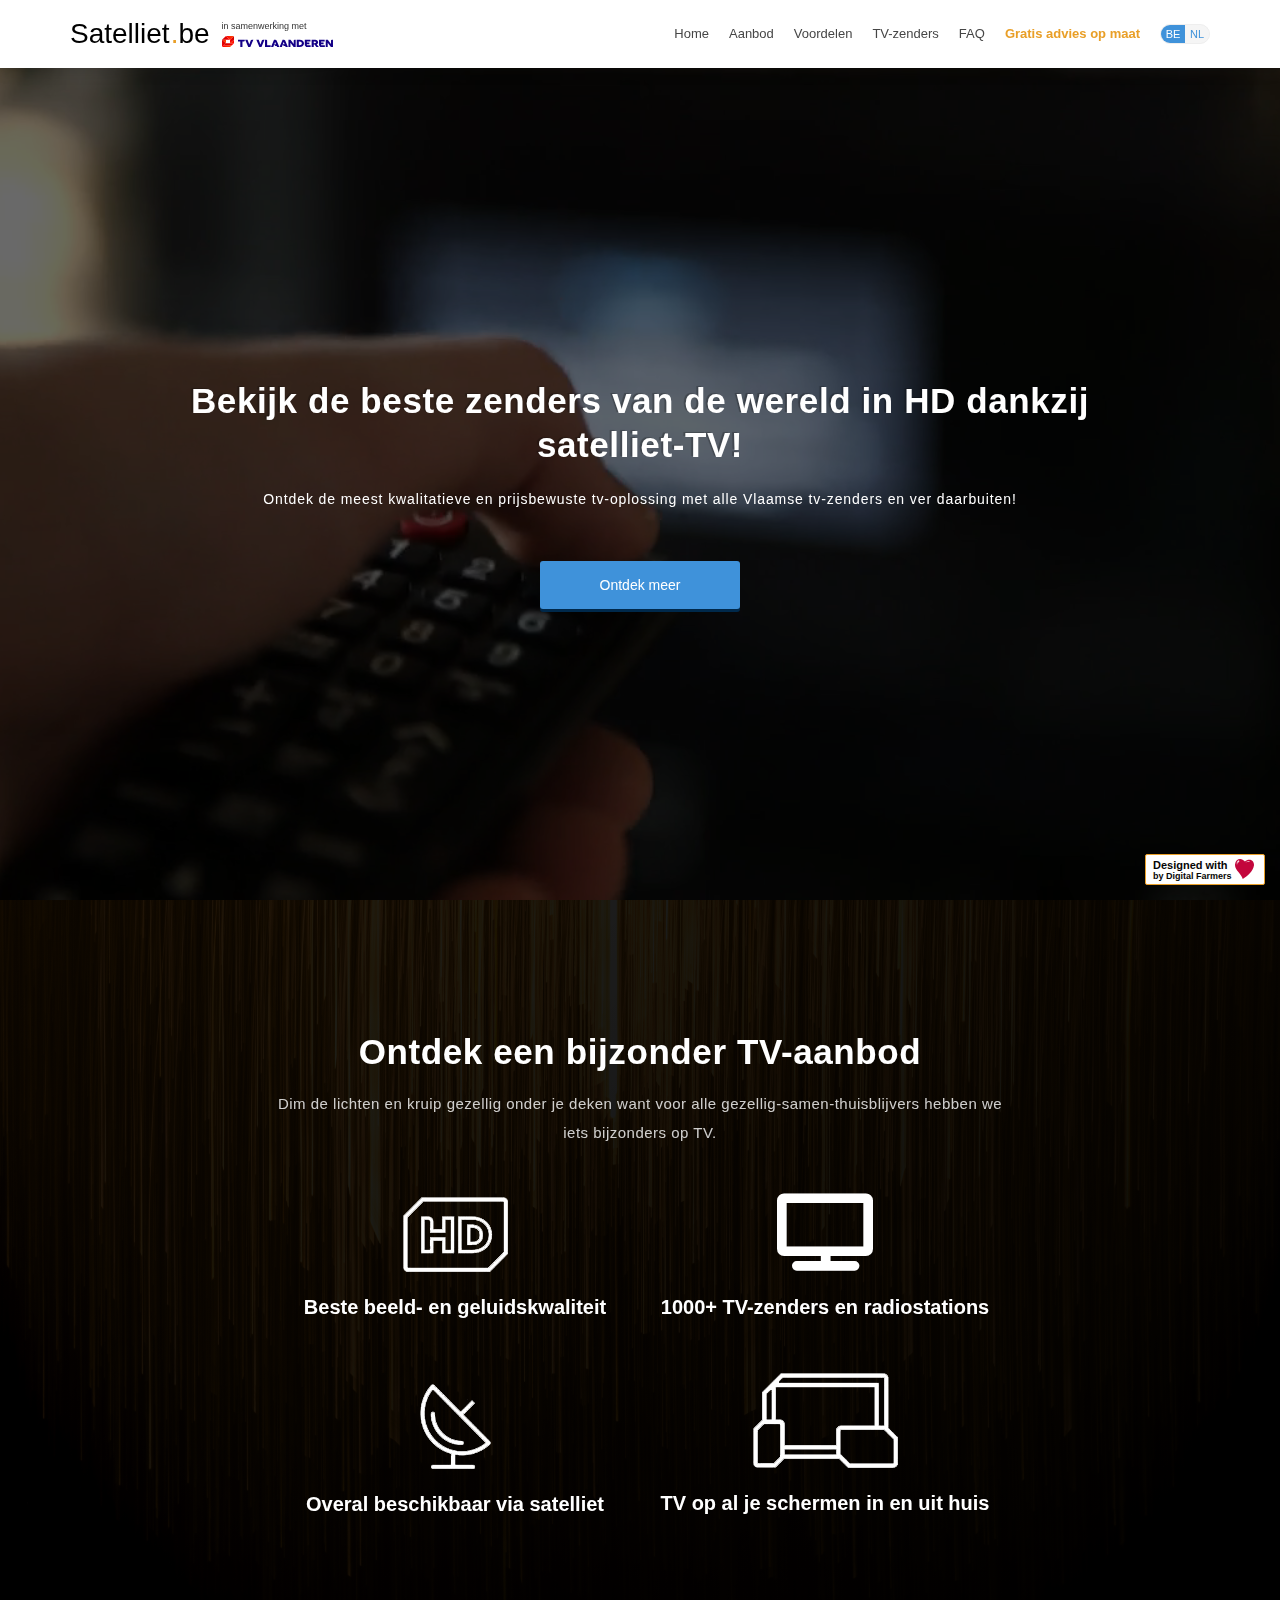
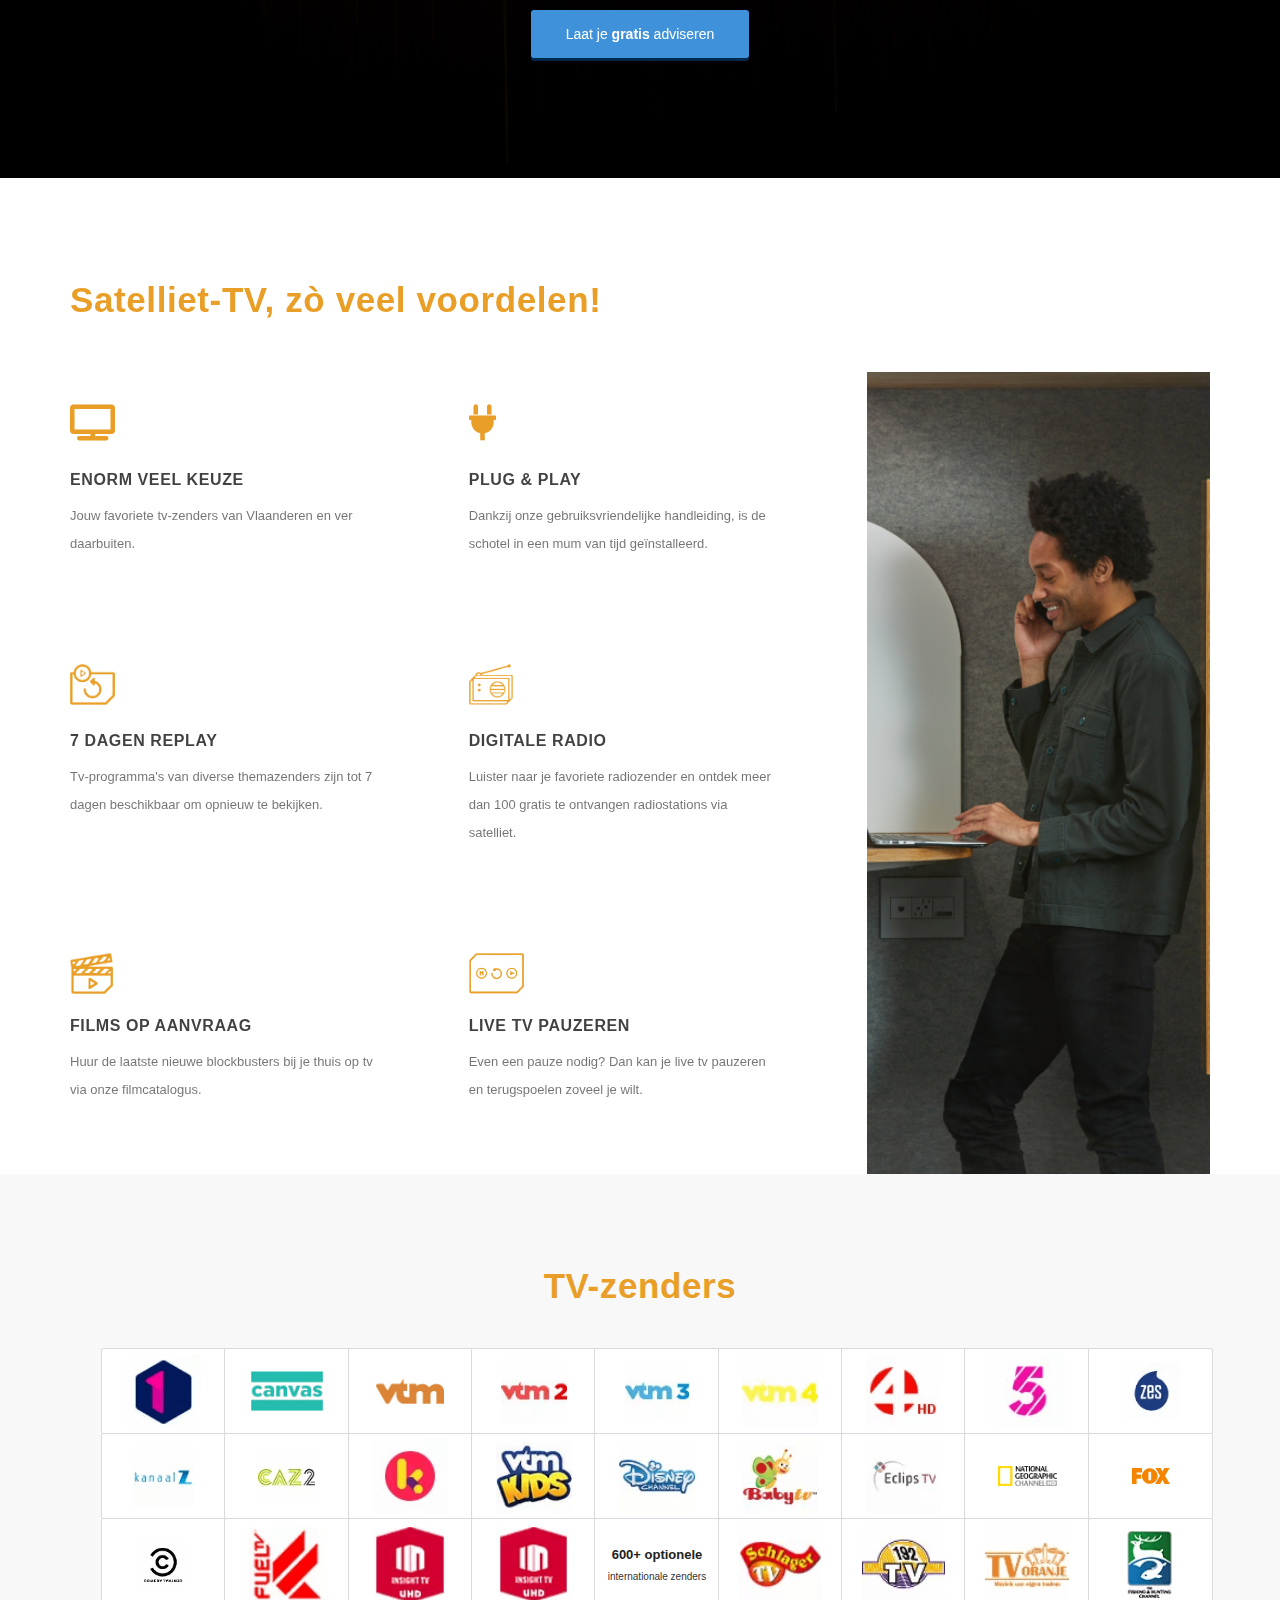
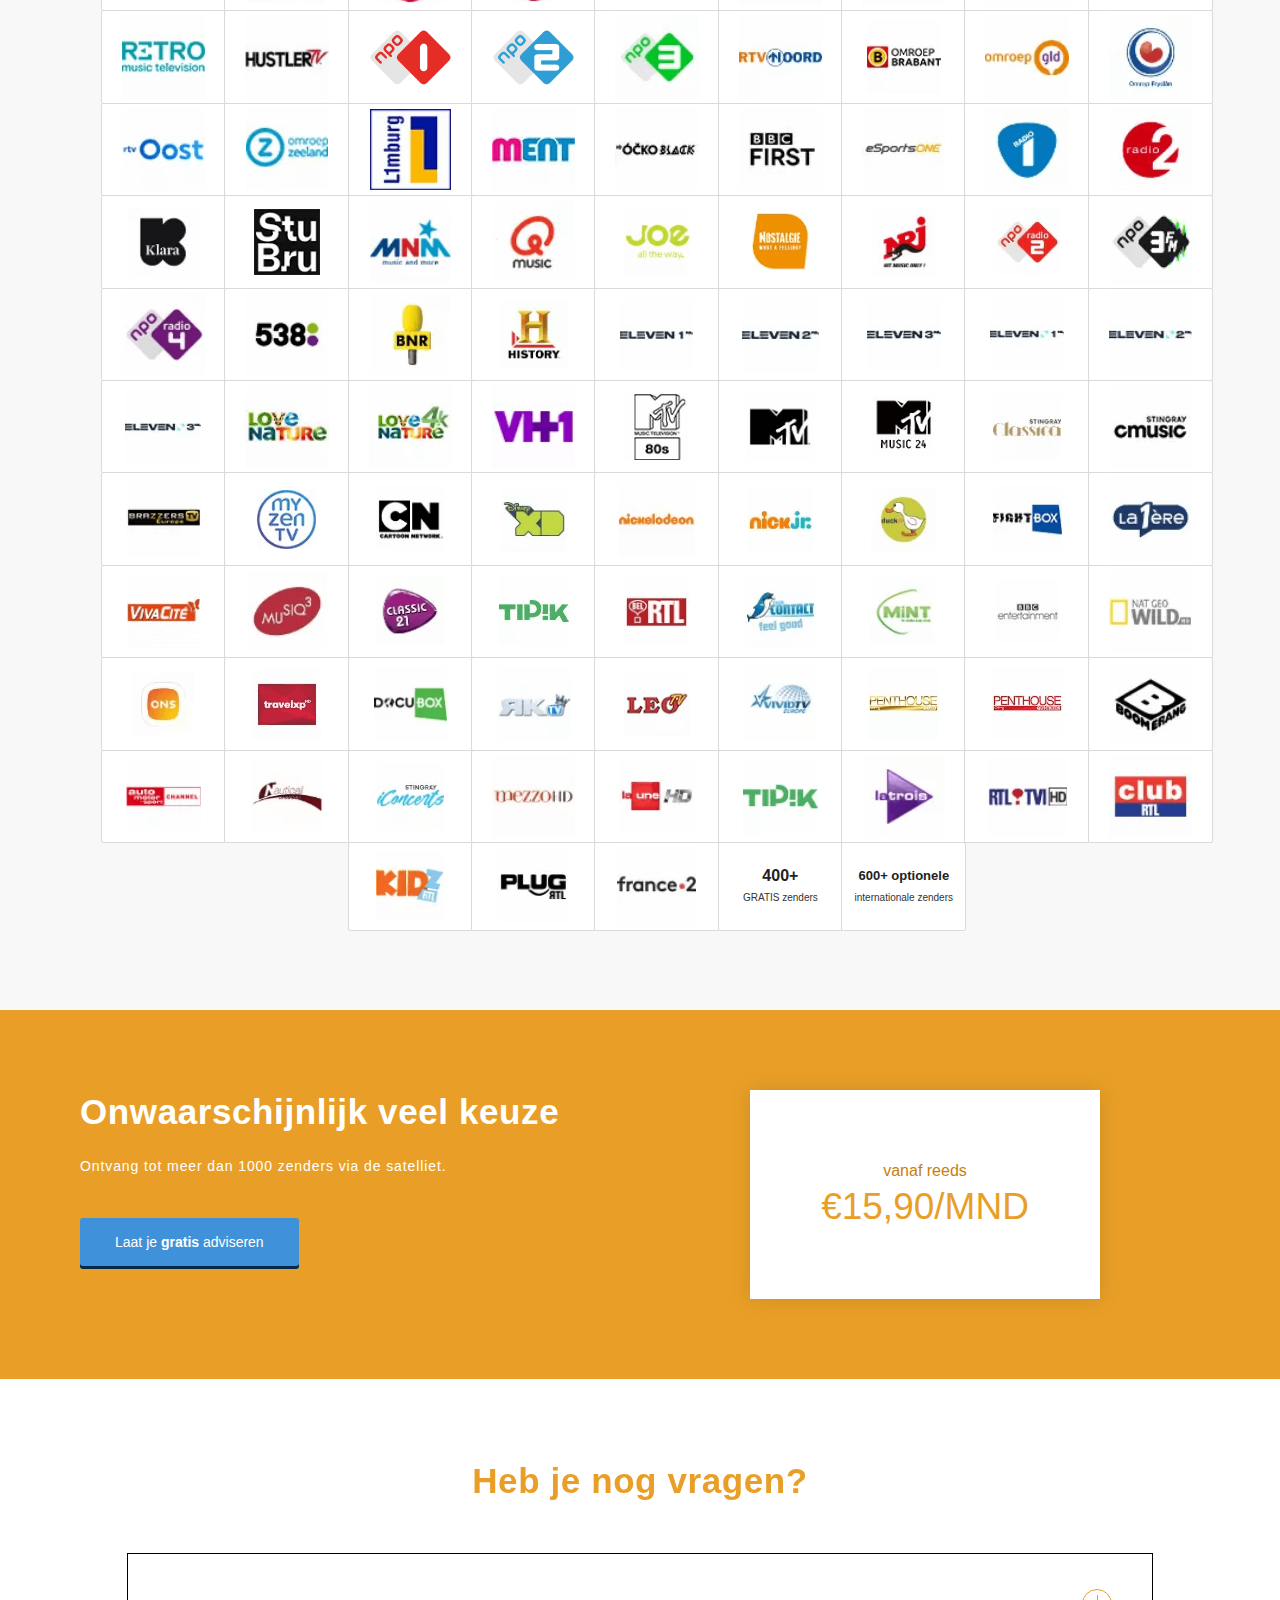
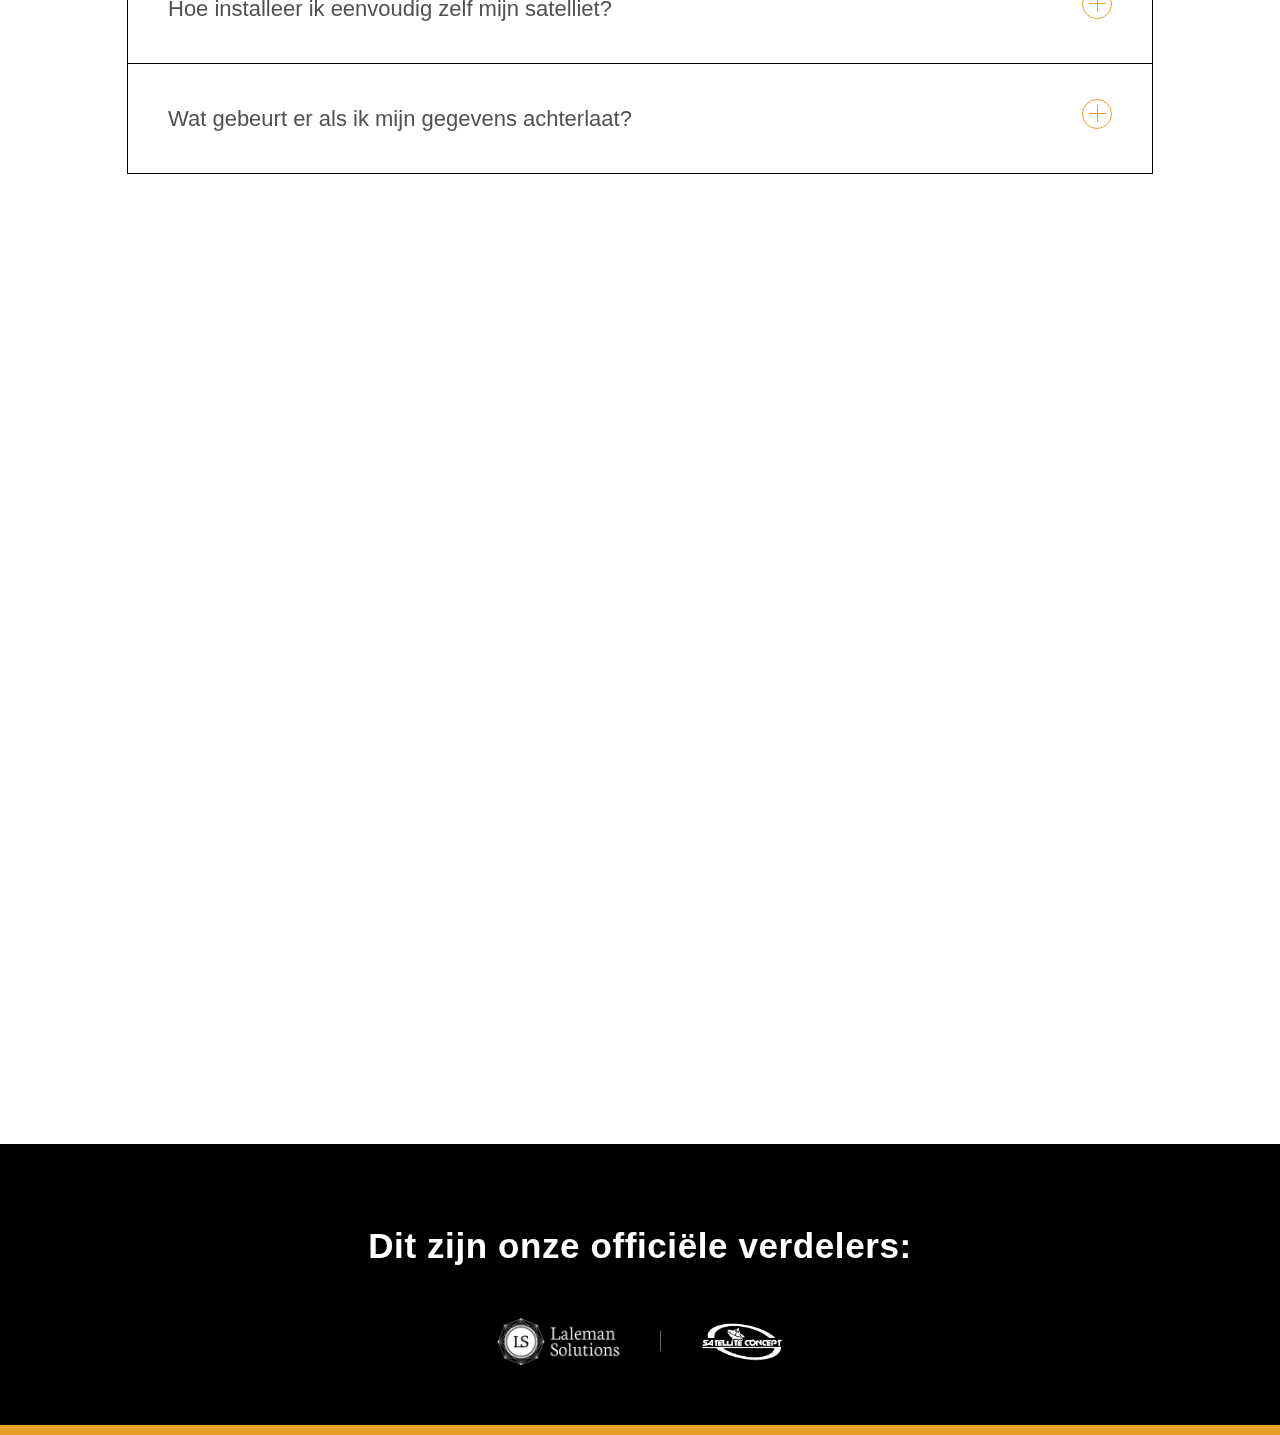
==== index.html @ 8dd426b9 "first commit" ====
<!DOCTYPE html><!--  This site was created in Webflow. http://www.webflow.com  -->
<!--  Last Published: Sun Jan 24 2021 16:20:10 GMT+0000 (Coordinated Universal Time)  -->
<html data-wf-page="5d634a7eb519d867a62c97e4" data-wf-site="5d634a7eb519d82b012c97e2">
<head>
  <meta charset="utf-8">
  <title>Wanneer zet jij de stap naar Satelliet-TV?</title>
  <meta content="Ontdek de goedkoopste tv-oplossing met de meest bekeken Vlaamse tv-zenders via antenne bij je thuis, in de tuin, op kot, op de boot en op de camping." name="description">
  <meta content="Wanneer zet jij de stap naar Satelliet-TV?" property="og:title">
  <meta content="Ontdek de goedkoopste tv-oplossing met de meest bekeken Vlaamse tv-zenders via antenne bij je thuis, in de tuin, op kot, op de boot en op de camping." property="og:description">
  <meta content="https://uploads-ssl.webflow.com/5d634a7eb519d82b012c97e2/5d9648a82ae9df88955b509e_be-og.png" property="og:image">
  <meta content="Wanneer zet jij de stap naar Satelliet-TV?" property="twitter:title">
  <meta content="Ontdek de goedkoopste tv-oplossing met de meest bekeken Vlaamse tv-zenders via antenne bij je thuis, in de tuin, op kot, op de boot en op de camping." property="twitter:description">
  <meta content="https://uploads-ssl.webflow.com/5d634a7eb519d82b012c97e2/5d9648a82ae9df88955b509e_be-og.png" property="twitter:image">
  <meta property="og:type" content="website">
  <meta content="summary_large_image" name="twitter:card">
  <meta content="width=device-width, initial-scale=1" name="viewport">
  <meta content="Webflow" name="generator">
  <link href="css/normalize.css" rel="stylesheet" type="text/css">
  <link href="css/webflow.css" rel="stylesheet" type="text/css">
  <link href="css/satelliett-be.webflow.css" rel="stylesheet" type="text/css">
  <script src="https://ajax.googleapis.com/ajax/libs/webfont/1.6.26/webfont.js" type="text/javascript"></script>
  <script type="text/javascript">WebFont.load({  google: {    families: ["Exo:100,100italic,200,200italic,300,300italic,400,400italic,500,500italic,600,600italic,700,700italic,800,800italic,900,900italic","Poppins:100,100italic,200,200italic,300,300italic,regular,italic,500,500italic,600,600italic,700,700italic,800,800italic,900,900italic","Thasadith:regular,italic,700,700italic","Fira Sans:100,100italic,regular,700","Righteous:regular"]  }});</script>
  <!-- [if lt IE 9]><script src="https://cdnjs.cloudflare.com/ajax/libs/html5shiv/3.7.3/html5shiv.min.js" type="text/javascript"></script><![endif] -->
  <script type="text/javascript">!function(o,c){var n=c.documentElement,t=" w-mod-";n.className+=t+"js",("ontouchstart"in o||o.DocumentTouch&&c instanceof DocumentTouch)&&(n.className+=t+"touch")}(window,document);</script>
  <link href="images/favicon.png" rel="shortcut icon" type="image/x-icon">
  <link href="images/webclip.png" rel="apple-touch-icon">
  <style>
	#hero{
  	height: calc(100vh-68px);
  }
  @media only screen and (max-width: 768px) {
  /* For mobile phones: */
  #hero {
    height: auto;
    padding-top: 140px;
    padding-bottom: 80px;
  }
}
</style>
</head>
<body>
  <div class="header">
    <div class="nav-1024-cont">
      <div class="logo-div">
        <a href="index.html" aria-current="page" class="logo-link-block w-inline-block w--current">
          <div class="logo-text">Satelliet<span class="logo-span-2">.</span>be</div>
        </a>
        <div class="link-block-2">
          <div class="initiatief-text-2">in samenwerking met</div><img src="images/logo-be.svg" alt="" class="initiatief-img-2">
        </div>
      </div>
      <div class="nav-links">
        <a href="index.html" aria-current="page" class="nav-link w--current">Home</a>
        <a href="#dvb-t" class="nav-link">Aanbod</a>
        <a href="#voordelen" class="nav-link">Voordelen</a>
        <a href="#tv-zenders" class="nav-link">TV-zenders</a>
        <a href="#faq" class="nav-link">FAQ</a>
        <a href="#advies" class="nav-link higlighted-nav">Gratis advies op maat</a>
        <div class="toggle-wrap">
          <a href="http://satelliet.be" class="toggle-side w-inline-block">
            <div>BE</div>
          </a>
          <a href="http://satelliet.nl" class="toggle-side-right inactive w-inline-block">
            <div>NL</div>
          </a>
        </div>
      </div>
      <div data-w-id="5073b96f-b7b1-ebc6-bd3e-ea00baaeaed3" style="background-color:rgba(0,0,0,0)" class="mobile-nav">
        <div style="background-color:rgb(0,0,0)" class="hamburger-line"></div>
        <div style="background-color:rgb(0,0,0)" class="hamburger-line"></div>
        <div style="background-color:rgb(0,0,0)" class="hamburger-line"></div>
        <div data-w-id="5953bd25-d46d-e9ec-3045-36b4ebb27919" style="display:none;-webkit-transform:translate3d(0, -50PX, 0) scale3d(1, 1, 1) rotateX(0) rotateY(0) rotateZ(0) skew(0, 0);-moz-transform:translate3d(0, -50PX, 0) scale3d(1, 1, 1) rotateX(0) rotateY(0) rotateZ(0) skew(0, 0);-ms-transform:translate3d(0, -50PX, 0) scale3d(1, 1, 1) rotateX(0) rotateY(0) rotateZ(0) skew(0, 0);transform:translate3d(0, -50PX, 0) scale3d(1, 1, 1) rotateX(0) rotateY(0) rotateZ(0) skew(0, 0);opacity:0" class="open-mobile">
          <a href="index.html" aria-current="page" class="mobile-link w--current">HOME</a>
          <a href="#dvb-t" class="mobile-link">DVB-T?</a>
          <a href="#voordelen" class="mobile-link">Voordelen</a>
          <a href="#tv-zenders" class="mobile-link">TV-zenders</a>
          <a href="#faq" class="mobile-link">FAQ</a>
          <a href="#advies" class="mobile-link higlighte-mobile">Gratis advies op maat</a>
        </div>
      </div>
    </div>
  </div>
  <div id="hero" class="section hero">
    <div data-poster-url="videos/147-poster-00001.jpg" data-video-urls="videos/147-transcode.mp4,videos/147-transcode.webm" data-autoplay="true" data-loop="true" data-wf-ignore="true" class="background-video-hero w-background-video w-background-video-atom"><video autoplay="" loop="" style="background-image:url(&quot;videos/147-poster-00001.jpg&quot;)" muted="" playsinline="" data-wf-ignore="true" data-object-fit="cover">
        <source src="videos/147-transcode.mp4" data-wf-ignore="true">
        <source src="videos/147-transcode.webm" data-wf-ignore="true">
      </video>
      <div class="video-overlay"></div>
    </div>
    <div class="_1024-container">
      <div class="columns-hero w-row">
        <div class="left-colum-hero w-col w-col-1 w-col-stack"></div>
        <div class="column w-col w-col-10 w-col-stack">
          <h1 class="hero-heading">Bekijk de beste zenders van de wereld in HD dankzij satelliet-TV!<br></h1>
          <div class="hero-subheading">Ontdek de meest kwalitatieve en prijsbewuste tv-oplossing met alle Vlaamse tv-zenders en ver daarbuiten!</div>
          <div class="_40-space"></div>
          <div class="hero-buttons-div">
            <a href="#dvb-t" class="button-hero w-button">Ontdek meer</a>
          </div>
        </div>
        <div class="w-col w-col-1 w-col-stack"></div>
      </div>
    </div>
    <div class="promo-div hidden-promo">
      <div>PROMOTIE: Kijk nu 3 maanden lang gratis tv*</div>
    </div>
  </div>
  <div id="dvb-t" class="section map">
    <div class="_1024-container">
      <div class="_10-space"></div>
      <div class="w-row">
        <div class="w-col w-col-2"></div>
        <div class="w-col w-col-8">
          <h1 class="heading-no-padding">Ontdek een bijzonder TV-aanbod</h1>
          <p class="paragraph-wat-is-dvb-t">Dim de lichten en kruip gezellig onder je deken want voor alle gezellig-samen-thuisblijvers hebben we iets bijzonders op TV.</p>
          <div class="_40-space"></div>
          <div>
            <div class="w-row">
              <div class="column-2 w-col w-col-6"><img src="images/satelliet-tv_voordelen_hd.png" alt="">
                <h4 class="heading">Beste beeld- en geluidskwaliteit</h4>
              </div>
              <div class="column-3 w-col w-col-6">
                <div class="text-block-4"></div>
                <h4 class="heading">1000+ TV-zenders en radiostations</h4>
              </div>
            </div>
            <div class="w-row">
              <div class="column-2 w-col w-col-6"><img src="images/satelliet-tv_voordelen_overal.png" alt="" class="image-7">
                <h4 class="heading">Overal beschikbaar via satelliet</h4>
              </div>
              <div class="column-3 w-col w-col-6"><img src="images/satelliet-tv_voordelen_livetv.png" alt="">
                <h4 class="heading">TV op al je schermen in en uit huis</h4>
              </div>
            </div>
            <div class="_40-space"></div>
          </div>
          <a href="#advies" class="button-hero w-button">Laat je <strong>gratis</strong> adviseren</a>
        </div>
        <div class="w-col w-col-2"></div>
      </div>
    </div>
  </div>
  <div id="voordelen" class="section advantages">
    <div class="_1024-container">
      <div class="w-row">
        <div class="column-dvbt w-col w-col-9">
          <h1 class="blue-heading">Satelliet-TV, zò veel voordelen!</h1>
        </div>
        <div class="w-col w-col-2"></div>
        <div class="w-col w-col-1"></div>
      </div>
      <div class="w-layout-grid advg_2_grid">
        <div id="w-node-066d028a1de5-a62c97e4" class="advg_2_content_wrap">
          <div class="advg_2_icon_circle">
            <div></div>
          </div>
          <h4 class="advg_2_heading">Enorm veel keuze</h4>
          <div class="advg_2_text">Jouw favoriete tv-zenders van Vlaanderen en ver daarbuiten.</div>
        </div>
        <div id="w-node-066d028a1dec-a62c97e4" class="advg_2_content_wrap">
          <div class="advg_2_icon_circle">
            <div></div>
          </div>
          <h4 class="advg_2_heading">PLUG &amp; PLAY</h4>
          <div class="advg_2_text">Dankzij onze gebruiksvriendelijke handleiding, is de schotel in een mum van tijd geïnstalleerd.</div>
        </div>
        <div id="w-node-066d028a1df3-a62c97e4" class="advg_2_content_wrap bottom"><img src="images/satelliet-tv_extra_filmcatalogus.png" alt="" class="image-5">
          <h4 class="advg_2_heading nh2">FILMS OP AANVRAAG</h4>
          <div class="advg_2_text">Huur de laatste nieuwe blockbusters bij je thuis op tv via onze filmcatalogus.</div>
        </div>
        <div id="w-node-066d028a1dfa-a62c97e4" class="advg_2_content_wrap">
          <div class="advg_2_icon_circle"><img src="images/satelliet-tv_extra_replay.png" alt="" class="image-3"></div>
          <h4 class="advg_2_heading">7 DAGEN REPLAY</h4>
          <div class="advg_2_text">Tv-programma&#x27;s van diverse themazenders zijn tot 7 dagen beschikbaar om opnieuw te bekijken.</div>
        </div>
        <div id="w-node-066d028a1e01-a62c97e4" class="advg_2_content_wrap"><img src="images/satelliet-tv_extra_radio.png" alt="" class="image-4">
          <h4 class="advg_2_heading nh1">DIGITALE RADIO</h4>
          <div class="advg_2_text">Luister naar je favoriete radiozender en ontdek meer dan 100 gratis te ontvangen radiostations via satelliet.</div>
        </div>
        <div id="w-node-f57e9a58e6a5-a62c97e4" class="picture-advg"></div>
        <div id="w-node-066d028a1e08-a62c97e4" class="advg_2_content_wrap bottom"><img src="images/satelliet-tv_extra_pauze.png" alt="" class="image-6">
          <h4 class="advg_2_heading nh3">LIVE TV PAUZEREN</h4>
          <div class="advg_2_text">Even een pauze nodig? Dan kan je live tv pauzeren en terugspoelen zoveel je wilt.</div>
        </div>
      </div>
    </div>
  </div>
  <div id="tv-zenders" class="section zenders">
    <h1 class="blue-heading">TV-zenders</h1>
    <div class="_1024-container">
      <div class="part_1_wrap">
        <div class="white-zender-div"><img src="images/logo_eenhd.png" width="75" alt="" class="part_1_img"></div>
        <div class="white-zender-div"><img src="images/logo_canvas_1logo_canvas.jpg" width="76" alt="" class="part_1_img"></div>
        <div class="white-zender-div"><img src="images/logo_vtm_1logo_vtm.jpg" width="68" alt="" class="part_1_img"></div>
        <div class="white-zender-div"><img src="images/vtm2.png" width="66" alt="" class="part_1_img"></div>
        <div class="white-zender-div"><img src="images/vtm3.png" width="64" alt="" class="part_1_img"></div>
        <div class="white-zender-div"><img src="images/vtm4.png" width="76" alt="" class="part_1_img"></div>
        <div class="white-zender-div"><img src="images/logo_vierhd.png" width="76" alt="" class="part_1_img"></div>
        <div class="white-zender-div"><img src="images/logo_vijf.png" width="76" alt="" class="part_1_img"></div>
        <div class="white-zender-div"><img src="images/logo_zes.png" width="58" alt="" class="part_1_img"></div>
        <div class="white-zender-div"><img src="images/logo_kanaalz.png" width="61" alt="" class="part_1_img"></div>
        <div class="white-zender-div"><img src="images/logo_caz2.png" width="57" alt="" class="part_1_img"></div>
        <div class="white-zender-div"><img src="images/logo_ketnet.png" width="76" alt="" class="part_1_img"></div>
        <div class="white-zender-div"><img src="images/vtmkids.png" width="76" alt="" class="part_1_img"></div>
        <div class="white-zender-div"><img src="images/logo_disneychannel.png" width="76" alt="" class="part_1_img"></div>
        <div class="white-zender-div"><img src="images/logo_babytv.png" width="76" alt="" class="part_1_img"></div>
        <div class="white-zender-div"><img src="images/eclips-tv.png" width="76" alt="" class="part_1_img"></div>
        <div class="white-zender-div"><img src="images/Nat_Geo_HD.png" width="59" sizes="(max-width: 479px) 58vw, (max-width: 767px) 8vw, (max-width: 991px) 6vw, 58.99147415161133px" srcset="images/Nat_Geo_HD-p-500.png 500w, images/Nat_Geo_HD.png 778w" alt="" class="part_1_img"></div>
        <div class="white-zender-div"><img src="images/FOX_wordmark-orange.svg" width="38" alt="" class="part_1_img"></div>
        <div class="white-zender-div"><img src="images/logo_comedycentral.png" width="48" alt="" class="part_1_img"></div>
        <div class="white-zender-div"><img src="images/fuel-tv-1.png" width="76" alt="" class="part_1_img"></div>
        <div class="white-zender-div"><img src="images/insight-uhd.png" width="76" alt="" class="part_1_img"></div>
        <div class="white-zender-div"><img src="images/insight-uhd.png" width="75" alt="" class="part_1_img"></div>
        <div class="white-zender-div td">
          <h4 class="heading-2 t2">600+ optionele<br></h4>
          <div class="text-block-3">internationale zenders<br></div>
        </div>
        <div class="white-zender-div"><img src="images/logo_schlagertv.png" width="141" alt="" class="part_1_img"></div>
        <div class="white-zender-div"><img src="images/logo_192tv.png" width="100" alt="" class="part_1_img"></div>
        <div class="white-zender-div"><img src="images/logo_tvoranje.png" width="119" alt="" class="part_1_img"></div>
        <div class="white-zender-div"><img src="images/fishing-and-hunting.png" width="67" alt="" class="part_1_img"></div>
        <div class="white-zender-div"><img src="images/retro-music-tv.png" width="91" alt="" class="part_1_img"></div>
        <div class="white-zender-div"><img src="images/logo_hustlertv.png" width="117" alt="" class="part_1_img"></div>
        <div class="white-zender-div"><img src="images/266px-NPO_1_logo_2014.svg.png" width="104" alt="" class="part_1_img"></div>
        <div class="white-zender-div"><img src="images/266px-NPO_2_logo_2014.svg.png" width="134" alt="" class="part_1_img"></div>
        <div class="white-zender-div"><img src="images/logo_npo3.png" width="168" alt="" class="part_1_img"></div>
        <div class="white-zender-div"><img src="images/logo_rtvnoord.png" width="95" alt="" class="part_1_img"></div>
        <div class="white-zender-div"><img src="images/omroep-brabant.png" width="74" alt="" class="part_1_img"></div>
        <div class="white-zender-div"><img src="images/logo_omroep_gelderland.png" width="89" alt="" class="part_1_img"></div>
        <div class="white-zender-div"><img src="images/logo_omroep_fryslan.png" width="109" alt="" class="part_1_img"></div>
        <div class="white-zender-div"><img src="images/logo_rtvoost.png" width="110" alt="" class="part_1_img"></div>
        <div class="white-zender-div"><img src="images/omroep-zeeland.png" width="82" alt="" class="part_1_img"></div>
        <div class="white-zender-div"><img src="images/limburg-tv.png" width="81" alt="" class="part_1_img"></div>
        <div class="white-zender-div"><img src="images/ment-tv.png" width="93" alt="" class="part_1_img"></div>
        <div class="white-zender-div"><img src="images/ocko-black.png" width="87" alt="" class="part_1_img"></div>
        <div class="white-zender-div"><img src="images/bbc-first.png" width="99" alt="" class="part_1_img"></div>
        <div class="white-zender-div"><img src="images/esports.png" width="87" alt="" class="part_1_img"></div>
        <div class="white-zender-div"><img src="images/logo_radio1.png" width="84" alt="" class="part_1_img"></div>
        <div class="white-zender-div"><img src="images/logo_radio2.png" width="94" alt="" class="part_1_img"></div>
        <div class="white-zender-div"><img src="images/logo_klara.png" width="72" alt="" class="part_1_img"></div>
        <div class="white-zender-div"><img src="images/studio-brussel.png" width="66" alt="" class="part_1_img"></div>
        <div class="white-zender-div"><img src="images/logo_mnm.png" width="81" alt="" class="part_1_img"></div>
        <div class="white-zender-div"><img src="images/logo_qmusic.png" width="81" alt="" class="part_1_img"></div>
        <div class="white-zender-div"><img src="images/logo_joe.png" width="66" alt="" class="part_1_img"></div>
        <div class="white-zender-div"><img src="images/nostalgie.png" width="57" alt="" class="part_1_img"></div>
        <div class="white-zender-div"><img src="images/logo_nrj.png" width="68" alt="" class="part_1_img"></div>
        <div class="white-zender-div"><img src="images/logo_npo-radio2.png" width="66" alt="" class="part_1_img"></div>
        <div class="white-zender-div"><img src="images/logo_npo-3fm.png" width="92" alt="" class="part_1_img"></div>
        <div class="white-zender-div"><img src="images/logo_npo-radio4.png" width="83" alt="" class="part_1_img"></div>
        <div class="white-zender-div"><img src="images/logo_radio538.png" width="86" alt="" class="part_1_img"></div>
        <div class="white-zender-div"><img src="images/logo_bnr.png" width="79" alt="" class="part_1_img"></div>
        <div class="white-zender-div"><img src="images/logo_history.png" width="68" alt="" class="part_1_img"></div>
        <div class="white-zender-div"><img src="images/eleven-1-nl.png" width="73" alt="" class="part_1_img"></div>
        <div class="white-zender-div"><img src="images/eleven-2-nl.png" width="77" alt="" class="part_1_img"></div>
        <div class="white-zender-div"><img src="images/eleven-3-nl.png" width="74" alt="" class="part_1_img"></div>
        <div class="white-zender-div"><img src="images/eleven-1-pl-nl.png" width="74" alt="" class="part_1_img"></div>
        <div class="white-zender-div"><img src="images/eleven-2-pl-nl.png" width="96" alt="" class="part_1_img"></div>
        <div class="white-zender-div"><img src="images/eleven-3-pl-nl.png" width="76" alt="" class="part_1_img"></div>
        <div class="white-zender-div"><img src="images/love-nature.png" width="87" alt="" class="part_1_img"></div>
        <div class="white-zender-div"><img src="images/love-nature-4k.png" width="101" alt="" class="part_1_img"></div>
        <div class="white-zender-div"><img src="images/logo_vh1.png" width="84" alt="" class="part_1_img"></div>
        <div class="white-zender-div"><img src="images/logo-mtv80s.png" width="67" alt="" class="part_1_img"></div>
        <div class="white-zender-div"><img src="images/logo_mtv.png" width="68" alt="" class="part_1_img"></div>
        <div class="white-zender-div"><img src="images/mtv-music.png" width="63" alt="" class="part_1_img"></div>
        <div class="white-zender-div"><img src="images/logo_classica.png" width="68" alt="" class="part_1_img"></div>
        <div class="white-zender-div"><img src="images/c-music.png" width="105" alt="" class="part_1_img"></div>
        <div class="white-zender-div"><img src="images/brazzers-tv.png" width="75" alt="" class="part_1_img"></div>
        <div class="white-zender-div"><img src="images/my-zen-tv.png" width="59" alt="" class="part_1_img"></div>
        <div class="white-zender-div"><img src="images/logo_cartoonnetwork.png" width="68" alt="" class="part_1_img"></div>
        <div class="white-zender-div"><img src="images/logo_disneyxd.png" width="66" alt="" class="part_1_img"></div>
        <div class="white-zender-div"><img src="images/logo_nickelodeon.png" width="76" alt="" class="part_1_img"></div>
        <div class="white-zender-div"><img src="images/logo_nickjr.png" width="65" alt="" class="part_1_img"></div>
        <div class="white-zender-div"><img src="images/logo_ducktv.png" width="65" alt="" class="part_1_img"></div>
        <div class="white-zender-div"><img src="images/fightbox.png" width="69" alt="" class="part_1_img"></div>
        <div class="white-zender-div"><img src="images/logo_lapremiere.png" width="97" alt="" class="part_1_img"></div>
        <div class="white-zender-div"><img src="images/logo_vivacite.png" width="73" alt="" class="part_1_img"></div>
        <div class="white-zender-div"><img src="images/logo_musiq3.png" width="80" alt="" class="part_1_img"></div>
        <div class="white-zender-div"><img src="images/logo_classic21.png" width="68" alt="" class="part_1_img"></div>
        <div class="white-zender-div"><img src="images/logo-tipik.png" width="70" alt="" class="part_1_img"></div>
        <div class="white-zender-div"><img src="images/logo_belrtl.png" width="67" alt="" class="part_1_img"></div>
        <div class="white-zender-div"><img src="images/logo_radiocontact.png" width="71" alt="" class="part_1_img"></div>
        <div class="white-zender-div"><img src="images/logo_mint.png" width="67" alt="" class="part_1_img"></div>
        <div class="white-zender-div"><img src="images/bbc-entertainment.png" width="63" alt="" class="part_1_img"></div>
        <div class="white-zender-div"><img src="images/logo_ngwildhd.png" width="107" alt="" class="part_1_img"></div>
        <div class="white-zender-div"><img src="images/logo_ons.png" width="62" alt="" class="part_1_img"></div>
        <div class="white-zender-div"><img src="images/logo_travelxphd.png" width="70" alt="" class="part_1_img"></div>
        <div class="white-zender-div"><img src="images/logo_docubox.png" width="73" alt="" class="part_1_img"></div>
        <div class="white-zender-div"><img src="images/logo_realitykings.png" width="74" alt="" class="part_1_img"></div>
        <div class="white-zender-div"><img src="images/leo-tv.png" width="66" alt="" class="part_1_img"></div>
        <div class="white-zender-div"><img src="images/logo_vividtv.png" width="75" alt="" class="part_1_img"></div>
        <div class="white-zender-div"><img src="images/logo_penthouse1hd.png" width="71" alt="" class="part_1_img"></div>
        <div class="white-zender-div"><img src="images/logo_penthouse2hd.png" width="71" alt="" class="part_1_img"></div>
        <div class="white-zender-div"><img src="images/logo_boomerang.png" width="97" alt="" class="part_1_img"></div>
        <div class="white-zender-div"><img src="images/logo_automotorsportchannelhd.png" width="75" alt="" class="part_1_img"></div>
        <div class="white-zender-div"><img src="images/logo_nauticalchannel.png" width="72" alt="" class="part_1_img"></div>
        <div class="white-zender-div"><img src="images/logo_iconcerts.png" width="67" alt="" class="part_1_img"></div>
        <div class="white-zender-div"><img src="images/logo_mezzohd.png" width="85" alt="" class="part_1_img"></div>
        <div class="white-zender-div"><img src="images/logo_launehd.png" width="76" alt="" class="part_1_img"></div>
        <div class="white-zender-div"><img src="images/logo-tipik.png" width="75" alt="" class="part_1_img"></div>
        <div class="white-zender-div"><img src="images/logo_latrois.png" width="85" alt="" class="part_1_img"></div>
        <div class="white-zender-div"><img src="images/logo_rtltvihd.png" width="79" alt="" class="part_1_img"></div>
        <div class="white-zender-div"><img src="images/logo_clubrtl.png" width="105" alt="" class="part_1_img"></div>
        <div class="white-zender-div"><img src="images/kidz-rtl.png" width="68" alt="" class="part_1_img"></div>
        <div class="white-zender-div"><img src="images/logo_plugrtl.png" width="73" alt="" class="part_1_img"></div>
        <div class="white-zender-div"><img src="images/logo_france2hd.png" width="79" alt="" class="part_1_img"></div>
        <div class="white-zender-div td">
          <h4 class="heading-2 tt">400+</h4>
          <div class="text-block-3">GRATIS zenders</div>
        </div>
        <div class="white-zender-div td">
          <h4 class="heading-2 t2">600+ optionele<br></h4>
          <div class="text-block-3">internationale zenders<br></div>
        </div>
      </div>
    </div>
  </div>
  <div class="section cta">
    <div class="_1024-container">
      <div class="cta-columns w-row">
        <div class="cta-left-column w-col w-col-6">
          <div class="cta-promo-wrap">
            <h1 class="heading-cta">Onwaarschijnlijk veel keuze</h1>
          </div>
          <div class="hero-subheading">Ontvang tot meer dan 1000 zenders via de satelliet.</div>
          <div class="_40-space"></div>
          <a href="#advies" class="button-hero w-button">Laat je <strong>gratis</strong> adviseren</a>
        </div>
        <div class="right-column-cta w-col w-col-6">
          <div class="wrap-pirce-div">
            <div class="slechts">vanaf reeds</div>
            <div class="price-wrap">
              <div class="big-price-text">€15,90/MND</div>
            </div>
          </div>
        </div>
      </div>
    </div>
  </div>
  <div id="faq" class="section faq">
    <div class="_1024-container">
      <h1 class="blue-heading center">Heb je nog vragen?</h1>
      <div class="_40-space"></div>
      <div class="sec_3_master_wrap">
        <div class="sec_3_element">
          <div data-w-id="198b7587-f91b-50a6-d59b-fbe2c90d716d" class="sec_3_circle">
            <div class="faq_3_line_hor"></div>
            <div style="display:block" class="faq_3_line_vert"></div>
          </div>
          <div class="sec_3_question">Hoe installeer ik eenvoudig zelf mijn satelliet?</div>
          <div style="display:none" class="faq_3_answer">
            <p><strong>EENVOUDIG ZELF JE COMPLETE SET INSTALLEREN</strong><br></p>
            <p>Onze sets zijn instapklaar en eenvoudig zelf te installeren. Reken dat de schotel een vrij zicht moet hebben op het zuiden (waar de zon om 13u staat). Als bijvoorbeeld een boom van vijf meter het zicht belemmert, moet de schotel minstens 10 meter van de boom verwijderd zijn.<br></p>
            <p>Reken maximum 2 uur als je beslist je set zelf te installeren. Gebruik de eenvoudige <a href="https://m7cdn.io//tvvlaanderen/downloads/TV_VLAANDEREN_Installatiehandleiding.pdf" target="_blank" class="link-faq">installatiehandleiding</a> en kijk op dezelfde dag van de levering van je set al naar je favoriete zenders. Download de <a href="https://m7cdn.io//tvvlaanderen/downloads/TV_VLAANDEREN_Installatiehandleiding.pdf" target="_blank" class="link-faq">installatiehandleiding</a> of kijk naar de onderstaande video voor meer uitleg:<br><br></p>
            <div style="padding-top:56.17021276595745%" id="w-node-8e5621fe6d01-a62c97e4" class="w-embed-youtubevideo"><iframe src="https://www.youtube.com/embed/s2YsTEhRh4w?rel=0&amp;controls=1&amp;autoplay=0&amp;mute=0&amp;start=0" frameborder="0" style="position:absolute;left:0;top:0;width:100%;height:100%;pointer-events:auto" allow="autoplay; encrypted-media" allowfullscreen=""></iframe></div>
            <p><strong>Vraag een installatie aan</strong><br>Wil je liever de installatie aan een professional overlaten? <a href="https://www.satplaatser.be/" target="_blank" class="link-faq">Contacteer dan onze favoriete partner</a> zodat deze op een geschikte datum bij jou thuis alles kan komen installeren.<br></p>
          </div>
        </div>
        <div class="sec_3_element sec_3_last_el">
          <div class="sec_3_question">Wat gebeurt er als ik mijn gegevens achterlaat?</div>
          <div style="display:none" class="faq_3_answer">
            <p>Celien belt je op en nodigt je uit voor een gratis adviesgesprek in de zaak vergezeld met een heerlijk glaasje cava of iets anders fris!</p>
          </div>
          <div data-w-id="198b7587-f91b-50a6-d59b-fbe2c90d718a" class="sec_3_circle">
            <div class="faq_3_line_hor"></div>
            <div style="display:block" class="faq_3_line_vert"></div>
          </div>
        </div>
      </div>
    </div>
  </div>
  <div id="advies" data-w-id="c9ab7c40-d5c8-94cb-8aa8-793ced95b31f" class="section contact">
    <div class="general_1024_container">
      <div class="sec_15_columns w-row">
        <div class="sec_15_left_column w-col w-col-6 w-col-stack">
          <a href="#" class="facebook-div w-inline-block">
            <h3 class="heading-fb">Follow us on Facebook</h3>
            <p>Ana always stay up-to-date with the best solutions!</p>
          </a>
          <div style="opacity:0" class="sec_15_img"></div>
        </div>
        <div class="sec_15_right_column w-col w-col-6 w-col-stack">
          <h1 data-w-id="c9ab7c40-d5c8-94cb-8aa8-793ced95b327" style="opacity:0" class="blue-heading">Gratis advies op maat</h1>
          <div data-w-id="c9ab7c40-d5c8-94cb-8aa8-793ced95b329" style="width:0%" class="sec_15_divider"></div>
          <div data-w-id="c9ab7c40-d5c8-94cb-8aa8-793ced95b32a" style="opacity:0" class="sec_15_text_wrap">
            <p class="sec_15_paragraph">Benieuwd naar de beste oplossing voor jouw thuissituatie? <br>Vul je gegevens hieronder in en wij voorzien je zo snel mogelijk van <strong>gratis </strong>advies op maat!</p>
            <div wp="general" el="form" class="con_7_form_block w-form">
              <form id="email-form-3" name="email-form-3" data-name="Email Form 3" action="https://formspree.io/f/xeqpnpqy" method="post" class="form">
                <h3 class="heading-form">Wij helpen je graag verder</h3><input type="text" class="con_7_input w-input" maxlength="256" name="name" data-name="Name" placeholder="Volledige naam" id="name" required=""><input type="email" class="con_7_input w-input" maxlength="256" name="replyto" data-name="_replyto" placeholder="Email" id="replyto" required=""><input type="tel" class="con_7_input w-input" maxlength="256" name="phone" data-name="phone" placeholder="Telefoon" id="phone" required=""><textarea id="message" name="message" placeholder="Heb je alvast vragen?" maxlength="5000" data-name="message" class="con_7_text_area w-input"></textarea><input type="submit" value="Verstuur bericht" data-wait="Even geduld.." class="button-form w-button">
              </form>
              <div class="w-form-done">
                <div>Thank you! Your submission has been received!</div>
              </div>
              <div class="w-form-fail">
                <div>Oops! Something went wrong while submitting the form.</div>
              </div>
            </div>
          </div>
        </div>
      </div>
    </div>
  </div>
  <div class="section-2 fot_1">
    <a href="#" class="fot_1_logo_link w-inline-block"><img src="images/logo.png" width="132" alt="" class="image-2"></a>
    <div class="general_1024_container">
      <div class="w-layout-grid fot_1_grid">
        <div id="w-node-cc1285160321-a62c97e4" class="fot_1_logo_div">
          <div class="fot_1_links_div">
            <div class="fot_1_heading">Voordelen voor u</div>
            <a href="#" class="fot_1_link"><span class="fot-arrow-span"></span>Handige, up-to-date website</a>
            <a href="#" class="fot_1_link"><span class="fot-arrow-span"></span>Goed materiaal, eerlijke prijs, uitstekende service</a>
            <a href="#" class="fot_1_link"><span class="fot-arrow-span"></span>Bancontact aanwezig in de winkel</a>
            <a href="#" class="fot_1_link"><span class="fot-arrow-span"></span>Eigen plaatsingsdienst</a>
            <a href="#" class="fot_1_link"><span class="fot-arrow-span"></span>Eigen hersteldienst</a>
            <a href="#" class="fot_1_link"><span class="fot-arrow-span"></span>25 jaar ervaring</a>
            <a href="#" class="fot_1_link"><span class="fot-arrow-span"></span>Makkelijk bereikbaar</a>
            <a href="#" class="fot_1_link"><span class="fot-arrow-span"></span>Gratis parking</a>
          </div>
        </div>
        <div id="w-node-cc128516033c-a62c97e4" class="fot_1_links_div">
          <div class="fot_1_heading">VOLG ONS</div>
          <div class="fot_1_social_wrap">
            <a href="#" class="fot_1_social_link w-inline-block"><img src="images/colour.svg" alt="" class="fot_1_social_img"></a>
            <a href="#" class="fot_1_social_link w-inline-block"><img src="https://uploads-ssl.webflow.com/5c13d493ae722de7e99e6ffa/5c61ac47da78f0833fdc948d_colour.svg" alt="" class="fot_1_social_img"></a>
            <a href="#" class="fot_1_social_link w-inline-block"><img src="https://uploads-ssl.webflow.com/5c13d493ae722de7e99e6ffa/5c61ac54dfb6201d7fca16c0_colour.svg" alt="" class="fot_1_social_img"></a>
          </div>
        </div>
        <div id="w-node-cc1285160331-a62c97e4" class="fot_1_links_div">
          <div class="fot_1_heading">Bedrijfsgegevens</div>
          <a href="#" class="fot_1_link">Adress <span class="fot_1_contact_span"><strong>Laleman Solutions BVBA</strong><br>Lambrechtshoekenlaan 161<br>B-2170 Merksem (Antwerpen)<br>BTW BE0418842436</span></a>
          <a href="#" class="fot_1_link">Telefoon: <span class="fot_1_contact_span">03/644.67.10</span></a>
          <a href="#" class="fot_1_link">Mail: <span class="fot_1_contact_span">info@lalemansolutions.be</span></a>
        </div>
      </div>
    </div>
  </div>
  <a href="https://www.digitalfarmers.be?ref=dvbt" target="_blank" class="badge-link-block-new w-inline-block">
    <div class="badge-text-wrap">
      <div class="badge-top-text">Designed with</div>
      <div class="badge-bottom-text">by Digital Farmers</div>
    </div>
    <div class="heart-div-badge"><img src="images/heart.svg" alt="" class="heart-img-badge"></div>
  </a>
  <div class="section end-of-page">
    <div class="_1024-container">
      <h1>Dit zijn onze officiële verdelers:</h1>
      <div class="logos-wrap">
        <div class="vordelen-logo-link"><img src="images/logo.png" width="123" alt="" class="vordelen-logo"></div>
        <div class="divider-logo"></div>
        <div class="vordelen-logo-link"><img src="images/satelite.png" width="82" alt="" class="vordelen-logo"></div>
      </div>
    </div>
  </div>
  <div class="section end-line"></div>
  <script src="https://d3e54v103j8qbb.cloudfront.net/js/jquery-3.5.1.min.dc5e7f18c8.js?site=5d634a7eb519d82b012c97e2" type="text/javascript" integrity="sha256-9/aliU8dGd2tb6OSsuzixeV4y/faTqgFtohetphbbj0=" crossorigin="anonymous"></script>
  <script src="js/webflow.js" type="text/javascript"></script>
  <!-- [if lte IE 9]><script src="https://cdnjs.cloudflare.com/ajax/libs/placeholders/3.0.2/placeholders.min.js"></script><![endif] -->
</body>
</html>
---- css/webflow.css ----
@font-face {
  font-family: 'webflow-icons';
  src: url("[data-uri]") format('truetype');
  font-weight: normal;
  font-style: normal;
}
[class^="w-icon-"],
[class*=" w-icon-"] {
  /* use !important to prevent issues with browser extensions that change fonts */
  font-family: 'webflow-icons' !important;
  speak: none;
  font-style: normal;
  font-weight: normal;
  font-variant: normal;
  text-transform: none;
  line-height: 1;
  /* Better Font Rendering =========== */
  -webkit-font-smoothing: antialiased;
  -moz-osx-font-smoothing: grayscale;
}
.w-icon-slider-right:before {
  content: "\e600";
}
.w-icon-slider-left:before {
  content: "\e601";
}
.w-icon-nav-menu:before {
  content: "\e602";
}
.w-icon-arrow-down:before,
.w-icon-dropdown-toggle:before {
  content: "\e603";
}
.w-icon-file-upload-remove:before {
  content: "\e900";
}
.w-icon-file-upload-icon:before {
  content: "\e903";
}
* {
  -webkit-box-sizing: border-box;
  -moz-box-sizing: border-box;
  box-sizing: border-box;
}
html {
  height: 100%;
}
body {
  margin: 0;
  min-height: 100%;
  background-color: #fff;
  font-family: Arial, sans-serif;
  font-size: 14px;
  line-height: 20px;
  color: #333;
}
img {
  max-width: 100%;
  vertical-align: middle;
  display: inline-block;
}
html.w-mod-touch * {
  background-attachment: scroll !important;
}
.w-block {
  display: block;
}
.w-inline-block {
  max-width: 100%;
  display: inline-block;
}
.w-clearfix:before,
.w-clearfix:after {
  content: " ";
  display: table;
  grid-column-start: 1;
  grid-row-start: 1;
  grid-column-end: 2;
  grid-row-end: 2;
}
.w-clearfix:after {
  clear: both;
}
.w-hidden {
  display: none;
}
.w-button {
  display: inline-block;
  padding: 9px 15px;
  background-color: #3898EC;
  color: white;
  border: 0;
  line-height: inherit;
  text-decoration: none;
  cursor: pointer;
  border-radius: 0;
}
input.w-button {
  -webkit-appearance: button;
}
html[data-w-dynpage] [data-w-cloak] {
  color: transparent !important;
}
.w-webflow-badge,
.w-webflow-badge * {
  position: static;
  left: auto;
  top: auto;
  right: auto;
  bottom: auto;
  z-index: auto;
  display: block;
  visibility: visible;
  overflow: visible;
  overflow-x: visible;
  overflow-y: visible;
  box-sizing: border-box;
  width: auto;
  height: auto;
  max-height: none;
  max-width: none;
  min-height: 0;
  min-width: 0;
  margin: 0;
  padding: 0;
  float: none;
  clear: none;
  border: 0 none transparent;
  border-radius: 0;
  background: none;
  background-image: none;
  background-position: 0% 0%;
  background-size: auto auto;
  background-repeat: repeat;
  background-origin: padding-box;
  background-clip: border-box;
  background-attachment: scroll;
  background-color: transparent;
  box-shadow: none;
  opacity: 1.0;
  transform: none;
  transition: none;
  direction: ltr;
  font-family: inherit;
  font-weight: inherit;
  color: inherit;
  font-size: inherit;
  line-height: inherit;
  font-style: inherit;
  font-variant: inherit;
  text-align: inherit;
  letter-spacing: inherit;
  text-decoration: inherit;
  text-indent: 0;
  text-transform: inherit;
  list-style-type: disc;
  text-shadow: none;
  font-smoothing: auto;
  vertical-align: baseline;
  cursor: inherit;
  white-space: inherit;
  word-break: normal;
  word-spacing: normal;
  word-wrap: normal;
}
.w-webflow-badge {
  position: fixed !important;
  display: inline-block !important;
  visibility: visible !important;
  opacity: 1 !important;
  z-index: 2147483647 !important;
  top: auto !important;
  right: 12px !important;
  bottom: 12px !important;
  left: auto !important;
  color: #AAADB0 !important;
  background-color: #fff !important;
  border-radius: 3px !important;
  padding: 6px 8px 6px 6px !important;
  font-size: 12px !important;
  opacity: 1.0 !important;
  line-height: 14px !important;
  text-decoration: none !important;
  transform: none !important;
  margin: 0 !important;
  width: auto !important;
  height: auto !important;
  overflow: visible !important;
  white-space: nowrap;
  box-shadow: 0 0 0 1px rgba(0, 0, 0, 0.1), 0px 1px 3px rgba(0, 0, 0, 0.1);
  cursor: pointer;
}
.w-webflow-badge > img {
  display: inline-block !important;
  visibility: visible !important;
  opacity: 1 !important;
  vertical-align: middle !important;
}
h1,
h2,
h3,
h4,
h5,
h6 {
  font-weight: bold;
  margin-bottom: 10px;
}
h1 {
  font-size: 38px;
  line-height: 44px;
  margin-top: 20px;
}
h2 {
  font-size: 32px;
  line-height: 36px;
  margin-top: 20px;
}
h3 {
  font-size: 24px;
  line-height: 30px;
  margin-top: 20px;
}
h4 {
  font-size: 18px;
  line-height: 24px;
  margin-top: 10px;
}
h5 {
  font-size: 14px;
  line-height: 20px;
  margin-top: 10px;
}
h6 {
  font-size: 12px;
  line-height: 18px;
  margin-top: 10px;
}
p {
  margin-top: 0;
  margin-bottom: 10px;
}
blockquote {
  margin: 0 0 10px 0;
  padding: 10px 20px;
  border-left: 5px solid #E2E2E2;
  font-size: 18px;
  line-height: 22px;
}
figure {
  margin: 0;
  margin-bottom: 10px;
}
figcaption {
  margin-top: 5px;
  text-align: center;
}
ul,
ol {
  margin-top: 0px;
  margin-bottom: 10px;
  padding-left: 40px;
}
.w-list-unstyled {
  padding-left: 0;
  list-style: none;
}
.w-embed:before,
.w-embed:after {
  content: " ";
  display: table;
  grid-column-start: 1;
  grid-row-start: 1;
  grid-column-end: 2;
  grid-row-end: 2;
}
.w-embed:after {
  clear: both;
}
.w-video {
  width: 100%;
  position: relative;
  padding: 0;
}
.w-video iframe,
.w-video object,
.w-video embed {
  position: absolute;
  top: 0;
  left: 0;
  width: 100%;
  height: 100%;
}
fieldset {
  padding: 0;
  margin: 0;
  border: 0;
}
button,
html input[type="button"],
input[type="reset"] {
  border: 0;
  cursor: pointer;
  -webkit-appearance: button;
}
.w-form {
  margin: 0 0 15px;
}
.w-form-done {
  display: none;
  padding: 20px;
  text-align: center;
  background-color: #dddddd;
}
.w-form-fail {
  display: none;
  margin-top: 10px;
  padding: 10px;
  background-color: #ffdede;
}
label {
  display: block;
  margin-bottom: 5px;
  font-weight: bold;
}
.w-input,
.w-select {
  display: block;
  width: 100%;
  height: 38px;
  padding: 8px 12px;
  margin-bottom: 10px;
  font-size: 14px;
  line-height: 1.428571429;
  color: #333333;
  vertical-align: middle;
  background-color: #ffffff;
  border: 1px solid #cccccc;
}
.w-input:-moz-placeholder,
.w-select:-moz-placeholder {
  color: #999;
}
.w-input::-moz-placeholder,
.w-select::-moz-placeholder {
  color: #999;
  opacity: 1;
}
.w-input:-ms-input-placeholder,
.w-select:-ms-input-placeholder {
  color: #999;
}
.w-input::-webkit-input-placeholder,
.w-select::-webkit-input-placeholder {
  color: #999;
}
.w-input:focus,
.w-select:focus {
  border-color: #3898EC;
  outline: 0;
}
.w-input[disabled],
.w-select[disabled],
.w-input[readonly],
.w-select[readonly],
fieldset[disabled] .w-input,
fieldset[disabled] .w-select {
  cursor: not-allowed;
  background-color: #eeeeee;
}
textarea.w-input,
textarea.w-select {
  height: auto;
}
.w-select {
  background-color: #f3f3f3;
}
.w-select[multiple] {
  height: auto;
}
.w-form-label {
  display: inline-block;
  cursor: pointer;
  font-weight: normal;
  margin-bottom: 0px;
}
.w-radio {
  display: block;
  margin-bottom: 5px;
  padding-left: 20px;
}
.w-radio:before,
.w-radio:after {
  content: " ";
  display: table;
  grid-column-start: 1;
  grid-row-start: 1;
  grid-column-end: 2;
  grid-row-end: 2;
}
.w-radio:after {
  clear: both;
}
.w-radio-input {
  margin: 4px 0 0;
  margin-top: 1px \9;
  line-height: normal;
  float: left;
  margin-left: -20px;
}
.w-radio-input {
  margin-top: 3px;
}
.w-file-upload {
  display: block;
  margin-bottom: 10px;
}
.w-file-upload-input {
  width: 0.1px;
  height: 0.1px;
  opacity: 0;
  overflow: hidden;
  position: absolute;
  z-index: -100;
}
.w-file-upload-default,
.w-file-upload-uploading,
.w-file-upload-success {
  display: inline-block;
  color: #333333;
}
.w-file-upload-error {
  display: block;
  margin-top: 10px;
}
.w-file-upload-default.w-hidden,
.w-file-upload-uploading.w-hidden,
.w-file-upload-error.w-hidden,
.w-file-upload-success.w-hidden {
  display: none;
}
.w-file-upload-uploading-btn {
  display: flex;
  font-size: 14px;
  font-weight: normal;
  cursor: pointer;
  margin: 0;
  padding: 8px 12px;
  border: 1px solid #cccccc;
  background-color: #fafafa;
}
.w-file-upload-file {
  display: flex;
  flex-grow: 1;
  justify-content: space-between;
  margin: 0;
  padding: 8px 9px 8px 11px;
  border: 1px solid #cccccc;
  background-color: #fafafa;
}
.w-file-upload-file-name {
  font-size: 14px;
  font-weight: normal;
  display: block;
}
.w-file-remove-link {
  margin-top: 3px;
  margin-left: 10px;
  width: auto;
  height: auto;
  padding: 3px;
  display: block;
  cursor: pointer;
}
.w-icon-file-upload-remove {
  margin: auto;
  font-size: 10px;
}
.w-file-upload-error-msg {
  display: inline-block;
  color: #ea384c;
  padding: 2px 0;
}
.w-file-upload-info {
  display: inline-block;
  line-height: 38px;
  padding: 0 12px;
}
.w-file-upload-label {
  display: inline-block;
  font-size: 14px;
  font-weight: normal;
  cursor: pointer;
  margin: 0;
  padding: 8px 12px;
  border: 1px solid #cccccc;
  background-color: #fafafa;
}
.w-icon-file-upload-icon,
.w-icon-file-upload-uploading {
  display: inline-block;
  margin-right: 8px;
  width: 20px;
}
.w-icon-file-upload-uploading {
  height: 20px;
}
.w-container {
  margin-left: auto;
  margin-right: auto;
  max-width: 940px;
}
.w-container:before,
.w-container:after {
  content: " ";
  display: table;
  grid-column-start: 1;
  grid-row-start: 1;
  grid-column-end: 2;
  grid-row-end: 2;
}
.w-container:after {
  clear: both;
}
.w-container .w-row {
  margin-left: -10px;
  margin-right: -10px;
}
.w-row:before,
.w-row:after {
  content: " ";
  display: table;
  grid-column-start: 1;
  grid-row-start: 1;
  grid-column-end: 2;
  grid-row-end: 2;
}
.w-row:after {
  clear: both;
}
.w-row .w-row {
  margin-left: 0;
  margin-right: 0;
}
.w-col {
  position: relative;
  float: left;
  width: 100%;
  min-height: 1px;
  padding-left: 10px;
  padding-right: 10px;
}
.w-col .w-col {
  padding-left: 0;
  padding-right: 0;
}
.w-col-1 {
  width: 8.33333333%;
}
.w-col-2 {
  width: 16.66666667%;
}
.w-col-3 {
  width: 25%;
}
.w-col-4 {
  width: 33.33333333%;
}
.w-col-5 {
  width: 41.66666667%;
}
.w-col-6 {
  width: 50%;
}
.w-col-7 {
  width: 58.33333333%;
}
.w-col-8 {
  width: 66.66666667%;
}
.w-col-9 {
  width: 75%;
}
.w-col-10 {
  width: 83.33333333%;
}
.w-col-11 {
  width: 91.66666667%;
}
.w-col-12 {
  width: 100%;
}
.w-hidden-main {
  display: none !important;
}
@media screen and (max-width: 991px) {
  .w-container {
    max-width: 728px;
  }
  .w-hidden-main {
    display: inherit !important;
  }
  .w-hidden-medium {
    display: none !important;
  }
  .w-col-medium-1 {
    width: 8.33333333%;
  }
  .w-col-medium-2 {
    width: 16.66666667%;
  }
  .w-col-medium-3 {
    width: 25%;
  }
  .w-col-medium-4 {
    width: 33.33333333%;
  }
  .w-col-medium-5 {
    width: 41.66666667%;
  }
  .w-col-medium-6 {
    width: 50%;
  }
  .w-col-medium-7 {
    width: 58.33333333%;
  }
  .w-col-medium-8 {
    width: 66.66666667%;
  }
  .w-col-medium-9 {
    width: 75%;
  }
  .w-col-medium-10 {
    width: 83.33333333%;
  }
  .w-col-medium-11 {
    width: 91.66666667%;
  }
  .w-col-medium-12 {
    width: 100%;
  }
  .w-col-stack {
    width: 100%;
    left: auto;
    right: auto;
  }
}
@media screen and (max-width: 767px) {
  .w-hidden-main {
    display: inherit !important;
  }
  .w-hidden-medium {
    display: inherit !important;
  }
  .w-hidden-small {
    display: none !important;
  }
  .w-row,
  .w-container .w-row {
    margin-left: 0;
    margin-right: 0;
  }
  .w-col {
    width: 100%;
    left: auto;
    right: auto;
  }
  .w-col-small-1 {
    width: 8.33333333%;
  }
  .w-col-small-2 {
    width: 16.66666667%;
  }
  .w-col-small-3 {
    width: 25%;
  }
  .w-col-small-4 {
    width: 33.33333333%;
  }
  .w-col-small-5 {
    width: 41.66666667%;
  }
  .w-col-small-6 {
    width: 50%;
  }
  .w-col-small-7 {
    width: 58.33333333%;
  }
  .w-col-small-8 {
    width: 66.66666667%;
  }
  .w-col-small-9 {
    width: 75%;
  }
  .w-col-small-10 {
    width: 83.33333333%;
  }
  .w-col-small-11 {
    width: 91.66666667%;
  }
  .w-col-small-12 {
    width: 100%;
  }
}
@media screen and (max-width: 479px) {
  .w-container {
    max-width: none;
  }
  .w-hidden-main {
    display: inherit !important;
  }
  .w-hidden-medium {
    display: inherit !important;
  }
  .w-hidden-small {
    display: inherit !important;
  }
  .w-hidden-tiny {
    display: none !important;
  }
  .w-col {
    width: 100%;
  }
  .w-col-tiny-1 {
    width: 8.33333333%;
  }
  .w-col-tiny-2 {
    width: 16.66666667%;
  }
  .w-col-tiny-3 {
    width: 25%;
  }
  .w-col-tiny-4 {
    width: 33.33333333%;
  }
  .w-col-tiny-5 {
    width: 41.66666667%;
  }
  .w-col-tiny-6 {
    width: 50%;
  }
  .w-col-tiny-7 {
    width: 58.33333333%;
  }
  .w-col-tiny-8 {
    width: 66.66666667%;
  }
  .w-col-tiny-9 {
    width: 75%;
  }
  .w-col-tiny-10 {
    width: 83.33333333%;
  }
  .w-col-tiny-11 {
    width: 91.66666667%;
  }
  .w-col-tiny-12 {
    width: 100%;
  }
}
.w-widget {
  position: relative;
}
.w-widget-map {
  width: 100%;
  height: 400px;
}
.w-widget-map label {
  width: auto;
  display: inline;
}
.w-widget-map img {
  max-width: inherit;
}
.w-widget-map .gm-style-iw {
  text-align: center;
}
.w-widget-map .gm-style-iw > button {
  display: none !important;
}
.w-widget-twitter {
  overflow: hidden;
}
.w-widget-twitter-count-shim {
  display: inline-block;
  vertical-align: top;
  position: relative;
  width: 28px;
  height: 20px;
  text-align: center;
  background: white;
  border: #758696 solid 1px;
  border-radius: 3px;
}
.w-widget-twitter-count-shim * {
  pointer-events: none;
  -webkit-user-select: none;
  -moz-user-select: none;
  -ms-user-select: none;
  user-select: none;
}
.w-widget-twitter-count-shim .w-widget-twitter-count-inner {
  position: relative;
  font-size: 15px;
  line-height: 12px;
  text-align: center;
  color: #999;
  font-family: serif;
}
.w-widget-twitter-count-shim .w-widget-twitter-count-clear {
  position: relative;
  display: block;
}
.w-widget-twitter-count-shim.w--large {
  width: 36px;
  height: 28px;
}
.w-widget-twitter-count-shim.w--large .w-widget-twitter-count-inner {
  font-size: 18px;
  line-height: 18px;
}
.w-widget-twitter-count-shim:not(.w--vertical) {
  margin-left: 5px;
  margin-right: 8px;
}
.w-widget-twitter-count-shim:not(.w--vertical).w--large {
  margin-left: 6px;
}
.w-widget-twitter-count-shim:not(.w--vertical):before,
.w-widget-twitter-count-shim:not(.w--vertical):after {
  top: 50%;
  left: 0;
  border: solid transparent;
  content: " ";
  height: 0;
  width: 0;
  position: absolute;
  pointer-events: none;
}
.w-widget-twitter-count-shim:not(.w--vertical):before {
  border-color: rgba(117, 134, 150, 0);
  border-right-color: #5d6c7b;
  border-width: 4px;
  margin-left: -9px;
  margin-top: -4px;
}
.w-widget-twitter-count-shim:not(.w--vertical).w--large:before {
  border-width: 5px;
  margin-left: -10px;
  margin-top: -5px;
}
.w-widget-twitter-count-shim:not(.w--vertical):after {
  border-color: rgba(255, 255, 255, 0);
  border-right-color: white;
  border-width: 4px;
  margin-left: -8px;
  margin-top: -4px;
}
.w-widget-twitter-count-shim:not(.w--vertical).w--large:after {
  border-width: 5px;
  margin-left: -9px;
  margin-top: -5px;
}
.w-widget-twitter-count-shim.w--vertical {
  width: 61px;
  height: 33px;
  margin-bottom: 8px;
}
.w-widget-twitter-count-shim.w--vertical:before,
.w-widget-twitter-count-shim.w--vertical:after {
  top: 100%;
  left: 50%;
  border: solid transparent;
  content: " ";
  height: 0;
  width: 0;
  position: absolute;
  pointer-events: none;
}
.w-widget-twitter-count-shim.w--vertical:before {
  border-color: rgba(117, 134, 150, 0);
  border-top-color: #5d6c7b;
  border-width: 5px;
  margin-left: -5px;
}
.w-widget-twitter-count-shim.w--vertical:after {
  border-color: rgba(255, 255, 255, 0);
  border-top-color: white;
  border-width: 4px;
  margin-left: -4px;
}
.w-widget-twitter-count-shim.w--vertical .w-widget-twitter-count-inner {
  font-size: 18px;
  line-height: 22px;
}
.w-widget-twitter-count-shim.w--vertical.w--large {
  width: 76px;
}
.w-widget-gplus {
  overflow: hidden;
}
.w-background-video {
  position: relative;
  overflow: hidden;
  height: 500px;
  color: white;
}
.w-background-video > video {
  background-size: cover;
  background-position: 50% 50%;
  position: absolute;
  margin: auto;
  width: 100%;
  height: 100%;
  right: -100%;
  bottom: -100%;
  top: -100%;
  left: -100%;
  object-fit: cover;
  z-index: -100;
}
.w-background-video > video::-webkit-media-controls-start-playback-button {
  display: none !important;
  -webkit-appearance: none;
}
.w-slider {
  position: relative;
  height: 300px;
  text-align: center;
  background: #dddddd;
  clear: both;
  -webkit-tap-highlight-color: rgba(0, 0, 0, 0);
  tap-highlight-color: rgba(0, 0, 0, 0);
}
.w-slider-mask {
  position: relative;
  display: block;
  overflow: hidden;
  z-index: 1;
  left: 0;
  right: 0;
  height: 100%;
  white-space: nowrap;
}
.w-slide {
  position: relative;
  display: inline-block;
  vertical-align: top;
  width: 100%;
  height: 100%;
  white-space: normal;
  text-align: left;
}
.w-slider-nav {
  position: absolute;
  z-index: 2;
  top: auto;
  right: 0;
  bottom: 0;
  left: 0;
  margin: auto;
  padding-top: 10px;
  height: 40px;
  text-align: center;
  -webkit-tap-highlight-color: rgba(0, 0, 0, 0);
  tap-highlight-color: rgba(0, 0, 0, 0);
}
.w-slider-nav.w-round > div {
  border-radius: 100%;
}
.w-slider-nav.w-num > div {
  width: auto;
  height: auto;
  padding: 0.2em 0.5em;
  font-size: inherit;
  line-height: inherit;
}
.w-slider-nav.w-shadow > div {
  box-shadow: 0 0 3px rgba(51, 51, 51, 0.4);
}
.w-slider-nav-invert {
  color: #fff;
}
.w-slider-nav-invert > div {
  background-color: rgba(34, 34, 34, 0.4);
}
.w-slider-nav-invert > div.w-active {
  background-color: #222;
}
.w-slider-dot {
  position: relative;
  display: inline-block;
  width: 1em;
  height: 1em;
  background-color: rgba(255, 255, 255, 0.4);
  cursor: pointer;
  margin: 0 3px 0.5em;
  transition: background-color 100ms, color 100ms;
}
.w-slider-dot.w-active {
  background-color: #fff;
}
.w-slider-dot:focus {
  outline: none;
  box-shadow: 0px 0px 0px 2px #fff;
}
.w-slider-dot:focus.w-active {
  box-shadow: none;
}
.w-slider-arrow-left,
.w-slider-arrow-right {
  position: absolute;
  width: 80px;
  top: 0;
  right: 0;
  bottom: 0;
  left: 0;
  margin: auto;
  cursor: pointer;
  overflow: hidden;
  color: white;
  font-size: 40px;
  -webkit-tap-highlight-color: rgba(0, 0, 0, 0);
  tap-highlight-color: rgba(0, 0, 0, 0);
  -webkit-user-select: none;
  -moz-user-select: none;
  -ms-user-select: none;
  user-select: none;
}
.w-slider-arrow-left [class^="w-icon-"],
.w-slider-arrow-right [class^="w-icon-"],
.w-slider-arrow-left [class*=" w-icon-"],
.w-slider-arrow-right [class*=" w-icon-"] {
  position: absolute;
}
.w-slider-arrow-left:focus,
.w-slider-arrow-right:focus {
  outline: 0;
}
.w-slider-arrow-left {
  z-index: 3;
  right: auto;
}
.w-slider-arrow-right {
  z-index: 4;
  left: auto;
}
.w-icon-slider-left,
.w-icon-slider-right {
  top: 0;
  right: 0;
  bottom: 0;
  left: 0;
  margin: auto;
  width: 1em;
  height: 1em;
}
.w-slider-aria-label {
  border: 0;
  clip: rect(0 0 0 0);
  height: 1px;
  margin: -1px;
  overflow: hidden;
  padding: 0;
  position: absolute;
  width: 1px;
}
.w-dropdown {
  display: inline-block;
  position: relative;
  text-align: left;
  margin-left: auto;
  margin-right: auto;
  z-index: 900;
}
.w-dropdown-btn,
.w-dropdown-toggle,
.w-dropdown-link {
  position: relative;
  vertical-align: top;
  text-decoration: none;
  color: #222222;
  padding: 20px;
  text-align: left;
  margin-left: auto;
  margin-right: auto;
  white-space: nowrap;
}
.w-dropdown-toggle {
  -webkit-user-select: none;
  -moz-user-select: none;
  -ms-user-select: none;
  user-select: none;
  display: inline-block;
  cursor: pointer;
  padding-right: 40px;
}
.w-dropdown-toggle:focus {
  outline: 0;
}
.w-icon-dropdown-toggle {
  position: absolute;
  top: 0;
  right: 0;
  bottom: 0;
  margin: auto;
  margin-right: 20px;
  width: 1em;
  height: 1em;
}
.w-dropdown-list {
  position: absolute;
  background: #dddddd;
  display: none;
  min-width: 100%;
}
.w-dropdown-list.w--open {
  display: block;
}
.w-dropdown-link {
  padding: 10px 20px;
  display: block;
  color: #222222;
}
.w-dropdown-link.w--current {
  color: #0082f3;
}
.w-dropdown-link:focus {
  outline: 0;
}
@media screen and (max-width: 767px) {
  .w-nav-brand {
    padding-left: 10px;
  }
}
/**
 * ## Note
 * Safari (on both iOS and OS X) does not handle viewport units (vh, vw) well.
 * For example percentage units do not work on descendants of elements that
 * have any dimensions expressed in viewport units. It also doesn’t handle them at
 * all in `calc()`.
 */
/**
 * Wrapper around all lightbox elements
 *
 * 1. Since the lightbox can receive focus, IE also gives it an outline.
 * 2. Fixes flickering on Chrome when a transition is in progress
 *    underneath the lightbox.
 */
.w-lightbox-backdrop {
  color: #000;
  cursor: auto;
  font-family: serif;
  font-size: medium;
  font-style: normal;
  font-variant: normal;
  font-weight: normal;
  letter-spacing: normal;
  line-height: normal;
  list-style: disc;
  text-align: start;
  text-indent: 0;
  text-shadow: none;
  text-transform: none;
  visibility: visible;
  white-space: normal;
  word-break: normal;
  word-spacing: normal;
  word-wrap: normal;
  position: fixed;
  top: 0;
  right: 0;
  bottom: 0;
  left: 0;
  color: #fff;
  font-family: "Helvetica Neue", Helvetica, Ubuntu, "Segoe UI", Verdana, sans-serif;
  font-size: 17px;
  line-height: 1.2;
  font-weight: 300;
  text-align: center;
  background: rgba(0, 0, 0, 0.9);
  z-index: 2000;
  outline: 0;
  /* 1 */
  opacity: 0;
  -webkit-user-select: none;
  -moz-user-select: none;
  -ms-user-select: none;
  -webkit-tap-highlight-color: transparent;
  -webkit-transform: translate(0, 0);
  /* 2 */
}
/**
 * Neat trick to bind the rubberband effect to our canvas instead of the whole
 * document on iOS. It also prevents a bug that causes the document underneath to scroll.
 */
.w-lightbox-backdrop,
.w-lightbox-container {
  height: 100%;
  overflow: auto;
  -webkit-overflow-scrolling: touch;
}
.w-lightbox-content {
  position: relative;
  height: 100vh;
  overflow: hidden;
}
.w-lightbox-view {
  position: absolute;
  width: 100vw;
  height: 100vh;
  opacity: 0;
}
.w-lightbox-view:before {
  content: "";
  height: 100vh;
}
/* .w-lightbox-content */
.w-lightbox-group,
.w-lightbox-group .w-lightbox-view,
.w-lightbox-group .w-lightbox-view:before {
  height: 86vh;
}
.w-lightbox-frame,
.w-lightbox-view:before {
  display: inline-block;
  vertical-align: middle;
}
/*
 * 1. Remove default margin set by user-agent on the <figure> element.
 */
.w-lightbox-figure {
  position: relative;
  margin: 0;
  /* 1 */
}
.w-lightbox-group .w-lightbox-figure {
  cursor: pointer;
}
/**
 * IE adds image dimensions as width and height attributes on the IMG tag,
 * but we need both width and height to be set to auto to enable scaling.
 */
.w-lightbox-img {
  width: auto;
  height: auto;
  max-width: none;
}
/**
 * 1. Reset if style is set by user on "All Images"
 */
.w-lightbox-image {
  display: block;
  float: none;
  /* 1 */
  max-width: 100vw;
  max-height: 100vh;
}
.w-lightbox-group .w-lightbox-image {
  max-height: 86vh;
}
.w-lightbox-caption {
  position: absolute;
  right: 0;
  bottom: 0;
  left: 0;
  padding: .5em 1em;
  background: rgba(0, 0, 0, 0.4);
  text-align: left;
  text-overflow: ellipsis;
  white-space: nowrap;
  overflow: hidden;
}
.w-lightbox-embed {
  position: absolute;
  top: 0;
  right: 0;
  bottom: 0;
  left: 0;
  width: 100%;
  height: 100%;
}
.w-lightbox-control {
  position: absolute;
  top: 0;
  width: 4em;
  background-size: 24px;
  background-repeat: no-repeat;
  background-position: center;
  cursor: pointer;
  -webkit-transition: all .3s;
  transition: all .3s;
}
.w-lightbox-left {
  display: none;
  bottom: 0;
  left: 0;
  /* <svg xmlns="http://www.w3.org/2000/svg" viewBox="-20 0 24 40" width="24" height="40"><g transform="rotate(45)"><path d="m0 0h5v23h23v5h-28z" opacity=".4"/><path d="m1 1h3v23h23v3h-26z" fill="#fff"/></g></svg> */
  background-image: url("[data-uri]");
}
.w-lightbox-right {
  display: none;
  right: 0;
  bottom: 0;
  /* <svg xmlns="http://www.w3.org/2000/svg" viewBox="-4 0 24 40" width="24" height="40"><g transform="rotate(45)"><path d="m0-0h28v28h-5v-23h-23z" opacity=".4"/><path d="m1 1h26v26h-3v-23h-23z" fill="#fff"/></g></svg> */
  background-image: url("[data-uri]");
}
/*
 * Without specifying the with and height inside the SVG, all versions of IE render the icon too small.
 * The bug does not seem to manifest itself if the elements are tall enough such as the above arrows.
 * (http://stackoverflow.com/questions/16092114/background-size-differs-in-internet-explorer)
 */
.w-lightbox-close {
  right: 0;
  height: 2.6em;
  /* <svg xmlns="http://www.w3.org/2000/svg" viewBox="-4 0 18 17" width="18" height="17"><g transform="rotate(45)"><path d="m0 0h7v-7h5v7h7v5h-7v7h-5v-7h-7z" opacity=".4"/><path d="m1 1h7v-7h3v7h7v3h-7v7h-3v-7h-7z" fill="#fff"/></g></svg> */
  background-image: url("[data-uri]");
  background-size: 18px;
}
/**
 * 1. All IE versions add extra space at the bottom without this.
 */
.w-lightbox-strip {
  position: absolute;
  bottom: 0;
  left: 0;
  right: 0;
  padding: 0 1vh;
  line-height: 0;
  /* 1 */
  white-space: nowrap;
  overflow-x: auto;
  overflow-y: hidden;
}
/*
 * 1. We use content-box to avoid having to do `width: calc(10vh + 2vw)`
 *    which doesn’t work in Safari anyway.
 * 2. Chrome renders images pixelated when switching to GPU. Making sure
 *    the parent is also rendered on the GPU (by setting translate3d for
 *    example) fixes this behavior.
 */
.w-lightbox-item {
  display: inline-block;
  width: 10vh;
  padding: 2vh 1vh;
  box-sizing: content-box;
  /* 1 */
  cursor: pointer;
  -webkit-transform: translate3d(0, 0, 0);
  /* 2 */
}
.w-lightbox-active {
  opacity: .3;
}
.w-lightbox-thumbnail {
  position: relative;
  height: 10vh;
  background: #222;
  overflow: hidden;
}
.w-lightbox-thumbnail-image {
  position: absolute;
  top: 0;
  left: 0;
}
.w-lightbox-thumbnail .w-lightbox-tall {
  top: 50%;
  width: 100%;
  -webkit-transform: translate(0, -50%);
  -ms-transform: translate(0, -50%);
  transform: translate(0, -50%);
}
.w-lightbox-thumbnail .w-lightbox-wide {
  left: 50%;
  height: 100%;
  -webkit-transform: translate(-50%, 0);
  -ms-transform: translate(-50%, 0);
  transform: translate(-50%, 0);
}
/*
 * Spinner
 *
 * Absolute pixel values are used to avoid rounding errors that would cause
 * the white spinning element to be misaligned with the track.
 */
.w-lightbox-spinner {
  position: absolute;
  top: 50%;
  left: 50%;
  box-sizing: border-box;
  width: 40px;
  height: 40px;
  margin-top: -20px;
  margin-left: -20px;
  border: 5px solid rgba(0, 0, 0, 0.4);
  border-radius: 50%;
  -webkit-animation: spin .8s infinite linear;
  animation: spin .8s infinite linear;
}
.w-lightbox-spinner:after {
  content: "";
  position: absolute;
  top: -4px;
  right: -4px;
  bottom: -4px;
  left: -4px;
  border: 3px solid transparent;
  border-bottom-color: #fff;
  border-radius: 50%;
}
/*
 * Utility classes
 */
.w-lightbox-hide {
  display: none;
}
.w-lightbox-noscroll {
  overflow: hidden;
}
@media (min-width: 768px) {
  .w-lightbox-content {
    height: 96vh;
    margin-top: 2vh;
  }
  .w-lightbox-view,
  .w-lightbox-view:before {
    height: 96vh;
  }
  /* .w-lightbox-content */
  .w-lightbox-group,
  .w-lightbox-group .w-lightbox-view,
  .w-lightbox-group .w-lightbox-view:before {
    height: 84vh;
  }
  .w-lightbox-image {
    max-width: 96vw;
    max-height: 96vh;
  }
  .w-lightbox-group .w-lightbox-image {
    max-width: 82.3vw;
    max-height: 84vh;
  }
  .w-lightbox-left,
  .w-lightbox-right {
    display: block;
    opacity: .5;
  }
  .w-lightbox-close {
    opacity: .8;
  }
  .w-lightbox-control:hover {
    opacity: 1;
  }
}
.w-lightbox-inactive,
.w-lightbox-inactive:hover {
  opacity: 0;
}
.w-richtext:before,
.w-richtext:after {
  content: " ";
  display: table;
  grid-column-start: 1;
  grid-row-start: 1;
  grid-column-end: 2;
  grid-row-end: 2;
}
.w-richtext:after {
  clear: both;
}
.w-richtext[contenteditable="true"]:before,
.w-richtext[contenteditable="true"]:after {
  white-space: initial;
}
.w-richtext ol,
.w-richtext ul {
  overflow: hidden;
}
.w-richtext .w-richtext-figure-selected.w-richtext-figure-type-video div:after,
.w-richtext .w-richtext-figure-selected[data-rt-type="video"] div:after {
  outline: 2px solid #2895f7;
}
.w-richtext .w-richtext-figure-selected.w-richtext-figure-type-image div,
.w-richtext .w-richtext-figure-selected[data-rt-type="image"] div {
  outline: 2px solid #2895f7;
}
.w-richtext figure.w-richtext-figure-type-video > div:after,
.w-richtext figure[data-rt-type="video"] > div:after {
  content: '';
  position: absolute;
  display: none;
  left: 0;
  top: 0;
  right: 0;
  bottom: 0;
}
.w-richtext figure {
  position: relative;
  max-width: 60%;
}
.w-richtext figure > div:before {
  cursor: default!important;
}
.w-richtext figure img {
  width: 100%;
}
.w-richtext figure figcaption.w-richtext-figcaption-placeholder {
  opacity: 0.6;
}
.w-richtext figure div {
  /* fix incorrectly sized selection border in the data manager */
  font-size: 0px;
  color: transparent;
}
.w-richtext figure.w-richtext-figure-type-image,
.w-richtext figure[data-rt-type="image"] {
  display: table;
}
.w-richtext figure.w-richtext-figure-type-image > div,
.w-richtext figure[data-rt-type="image"] > div {
  display: inline-block;
}
.w-richtext figure.w-richtext-figure-type-image > figcaption,
.w-richtext figure[data-rt-type="image"] > figcaption {
  display: table-caption;
  caption-side: bottom;
}
.w-richtext figure.w-richtext-figure-type-video,
.w-richtext figure[data-rt-type="video"] {
  width: 60%;
  height: 0;
}
.w-richtext figure.w-richtext-figure-type-video iframe,
.w-richtext figure[data-rt-type="video"] iframe {
  position: absolute;
  top: 0;
  left: 0;
  width: 100%;
  height: 100%;
}
.w-richtext figure.w-richtext-figure-type-video > div,
.w-richtext figure[data-rt-type="video"] > div {
  width: 100%;
}
.w-richtext figure.w-richtext-align-center {
  margin-right: auto;
  margin-left: auto;
  clear: both;
}
.w-richtext figure.w-richtext-align-center.w-richtext-figure-type-image > div,
.w-richtext figure.w-richtext-align-center[data-rt-type="image"] > div {
  max-width: 100%;
}
.w-richtext figure.w-richtext-align-normal {
  clear: both;
}
.w-richtext figure.w-richtext-align-fullwidth {
  width: 100%;
  max-width: 100%;
  text-align: center;
  clear: both;
  display: block;
  margin-right: auto;
  margin-left: auto;
}
.w-richtext figure.w-richtext-align-fullwidth > div {
  display: inline-block;
  /* padding-bottom is used for aspect ratios in video figures
      we want the div to inherit that so hover/selection borders in the designer-canvas
      fit right*/
  padding-bottom: inherit;
}
.w-richtext figure.w-richtext-align-fullwidth > figcaption {
  display: block;
}
.w-richtext figure.w-richtext-align-floatleft {
  float: left;
  margin-right: 15px;
  clear: none;
}
.w-richtext figure.w-richtext-align-floatright {
  float: right;
  margin-left: 15px;
  clear: none;
}
.w-nav {
  position: relative;
  background: #dddddd;
  z-index: 1000;
}
.w-nav:before,
.w-nav:after {
  content: " ";
  display: table;
  grid-column-start: 1;
  grid-row-start: 1;
  grid-column-end: 2;
  grid-row-end: 2;
}
.w-nav:after {
  clear: both;
}
.w-nav-brand {
  position: relative;
  float: left;
  text-decoration: none;
  color: #333333;
}
.w-nav-link {
  position: relative;
  display: inline-block;
  vertical-align: top;
  text-decoration: none;
  color: #222222;
  padding: 20px;
  text-align: left;
  margin-left: auto;
  margin-right: auto;
}
.w-nav-link.w--current {
  color: #0082f3;
}
.w-nav-menu {
  position: relative;
  float: right;
}
[data-nav-menu-open] {
  display: block !important;
  position: absolute;
  top: 100%;
  left: 0;
  right: 0;
  background: #C8C8C8;
  text-align: center;
  overflow: visible;
  min-width: 200px;
}
.w--nav-link-open {
  display: block;
  position: relative;
}
.w-nav-overlay {
  position: absolute;
  overflow: hidden;
  display: none;
  top: 100%;
  left: 0;
  right: 0;
  width: 100%;
}
.w-nav-overlay [data-nav-menu-open] {
  top: 0;
}
.w-nav[data-animation="over-left"] .w-nav-overlay {
  width: auto;
}
.w-nav[data-animation="over-left"] .w-nav-overlay,
.w-nav[data-animation="over-left"] [data-nav-menu-open] {
  right: auto;
  z-index: 1;
  top: 0;
}
.w-nav[data-animation="over-right"] .w-nav-overlay {
  width: auto;
}
.w-nav[data-animation="over-right"] .w-nav-overlay,
.w-nav[data-animation="over-right"] [data-nav-menu-open] {
  left: auto;
  z-index: 1;
  top: 0;
}
.w-nav-button {
  position: relative;
  float: right;
  padding: 18px;
  font-size: 24px;
  display: none;
  cursor: pointer;
  -webkit-tap-highlight-color: rgba(0, 0, 0, 0);
  tap-highlight-color: rgba(0, 0, 0, 0);
  -webkit-user-select: none;
  -moz-user-select: none;
  -ms-user-select: none;
  user-select: none;
}
.w-nav-button:focus {
  outline: 0;
}
.w-nav-button.w--open {
  background-color: #C8C8C8;
  color: white;
}
.w-nav[data-collapse="all"] .w-nav-menu {
  display: none;
}
.w-nav[data-collapse="all"] .w-nav-button {
  display: block;
}
.w--nav-dropdown-open {
  display: block;
}
.w--nav-dropdown-toggle-open {
  display: block;
}
.w--nav-dropdown-list-open {
  position: static;
}
@media screen and (max-width: 991px) {
  .w-nav[data-collapse="medium"] .w-nav-menu {
    display: none;
  }
  .w-nav[data-collapse="medium"] .w-nav-button {
    display: block;
  }
}
@media screen and (max-width: 767px) {
  .w-nav[data-collapse="small"] .w-nav-menu {
    display: none;
  }
  .w-nav[data-collapse="small"] .w-nav-button {
    display: block;
  }
  .w-nav-brand {
    padding-left: 10px;
  }
}
@media screen and (max-width: 479px) {
  .w-nav[data-collapse="tiny"] .w-nav-menu {
    display: none;
  }
  .w-nav[data-collapse="tiny"] .w-nav-button {
    display: block;
  }
}
.w-tabs {
  position: relative;
}
.w-tabs:before,
.w-tabs:after {
  content: " ";
  display: table;
  grid-column-start: 1;
  grid-row-start: 1;
  grid-column-end: 2;
  grid-row-end: 2;
}
.w-tabs:after {
  clear: both;
}
.w-tab-menu {
  position: relative;
}
.w-tab-link {
  position: relative;
  display: inline-block;
  vertical-align: top;
  text-decoration: none;
  padding: 9px 30px;
  text-align: left;
  cursor: pointer;
  color: #222222;
  background-color: #dddddd;
}
.w-tab-link.w--current {
  background-color: #C8C8C8;
}
.w-tab-link:focus {
  outline: 0;
}
.w-tab-content {
  position: relative;
  display: block;
  overflow: hidden;
}
.w-tab-pane {
  position: relative;
  display: none;
}
.w--tab-active {
  display: block;
}
@media screen and (max-width: 479px) {
  .w-tab-link {
    display: block;
  }
}
.w-ix-emptyfix:after {
  content: "";
}
@keyframes spin {
  0% {
    transform: rotate(0deg);
  }
  100% {
    transform: rotate(360deg);
  }
}
.w-dyn-empty {
  padding: 10px;
  background-color: #dddddd;
}
.w-dyn-hide {
  display: none !important;
}
.w-dyn-bind-empty {
  display: none !important;
}
.w-condition-invisible {
  display: none !important;
}
---- css/satelliett-be.webflow.css ----
.w-layout-grid {
  display: -ms-grid;
  display: grid;
  grid-auto-columns: 1fr;
  -ms-grid-columns: 1fr 1fr;
  grid-template-columns: 1fr 1fr;
  -ms-grid-rows: auto auto;
  grid-template-rows: auto auto;
  grid-row-gap: 16px;
  grid-column-gap: 16px;
}

.w-embed-youtubevideo {
  width: 100%;
  position: relative;
  padding-bottom: 0px;
  padding-left: 0px;
  padding-right: 0px;
  background-image: url('https://d3e54v103j8qbb.cloudfront.net/static/youtube-placeholder.2b05e7d68d.svg');
  background-size: cover;
  background-position: 50% 50%;
}

.w-embed-youtubevideo:empty {
  min-height: 75px;
  padding-bottom: 56.25%;
}

body {
  font-family: Poppins, sans-serif;
  color: #333;
  font-size: 14px;
  line-height: 20px;
}

h1 {
  margin-top: 20px;
  margin-bottom: 10px;
  font-family: Righteous, sans-serif;
  color: #fff;
  font-size: 35px;
  line-height: 44px;
  font-weight: 700;
  letter-spacing: 0.6px;
}

p {
  margin-top: 10px;
  margin-bottom: 10px;
  font-size: 14px;
  font-weight: 300;
}

a {
  text-decoration: underline;
}

.section.hero {
  position: relative;
  display: -webkit-box;
  display: -webkit-flex;
  display: -ms-flexbox;
  display: flex;
  height: 100vh;
  padding-top: 68px;
  -webkit-box-pack: center;
  -webkit-justify-content: center;
  -ms-flex-pack: center;
  justify-content: center;
  -webkit-box-align: center;
  -webkit-align-items: center;
  -ms-flex-align: center;
  align-items: center;
}

.section.map {
  position: relative;
  display: -webkit-box;
  display: -webkit-flex;
  display: -ms-flexbox;
  display: flex;
  min-height: 60vh;
  margin-bottom: 40px;
  padding-top: 120px;
  padding-bottom: 120px;
  -webkit-box-orient: vertical;
  -webkit-box-direction: normal;
  -webkit-flex-direction: column;
  -ms-flex-direction: column;
  flex-direction: column;
  -webkit-box-pack: start;
  -webkit-justify-content: flex-start;
  -ms-flex-pack: start;
  justify-content: flex-start;
  -webkit-box-align: center;
  -webkit-align-items: center;
  -ms-flex-align: center;
  align-items: center;
  background-color: #000;
  background-image: linear-gradient(313deg, rgba(0, 0, 0, 0.97), rgba(0, 0, 0, 0.86)), url('../images/rene-bohmer-481562-unsplash.jpg');
  background-position: 0px 0px, 50% 0%;
  background-size: auto, cover;
  background-repeat: repeat, no-repeat;
  text-align: center;
}

.section.advantages {
  position: relative;
  padding-top: 40px;
  text-align: left;
}

.section.zenders {
  position: relative;
  padding-top: 70px;
  padding-bottom: 80px;
  background-color: #f8f8f8;
  text-align: center;
}

.section.contact {
  overflow: hidden;
  padding-top: 30px;
}

.section.faq {
  padding-top: 60px;
  padding-bottom: 60px;
}

.section.cta {
  position: relative;
  display: -webkit-box;
  display: -webkit-flex;
  display: -ms-flexbox;
  display: flex;
  min-height: 300px;
  padding-top: 80px;
  padding-bottom: 80px;
  -webkit-box-align: center;
  -webkit-align-items: center;
  -ms-flex-align: center;
  align-items: center;
  background-color: #e99f27;
}

.section.end-of-page {
  display: -webkit-box;
  display: -webkit-flex;
  display: -ms-flexbox;
  display: flex;
  padding-top: 60px;
  padding-bottom: 60px;
  -webkit-box-pack: center;
  -webkit-justify-content: center;
  -ms-flex-pack: center;
  justify-content: center;
  -webkit-box-align: center;
  -webkit-align-items: center;
  -ms-flex-align: center;
  align-items: center;
  background-color: #000;
  text-align: center;
}

.section.end-line {
  height: 10px;
  background-color: #e99f27;
}

._1024-container {
  width: 1140px;
  max-width: 95%;
  margin-right: auto;
  margin-left: auto;
}

.background-video-hero {
  position: absolute;
  left: 0%;
  top: 0%;
  right: 0%;
  bottom: 0%;
  z-index: -1;
  height: 100%;
  background-image: -webkit-gradient(linear, left top, left bottom, from(rgba(0, 0, 0, 0.91)), to(rgba(0, 0, 0, 0.91)));
  background-image: linear-gradient(180deg, rgba(0, 0, 0, 0.91), rgba(0, 0, 0, 0.91));
}

.hero-subheading {
  margin-top: 11px;
  color: #fff;
  font-size: 14px;
  line-height: 23px;
  font-weight: 300;
  letter-spacing: 0.9px;
}

.hero-heading {
  letter-spacing: 0.6px;
  text-shadow: -2px -1px 1px rgba(0, 0, 0, 0.26);
}

.button-hero {
  min-width: 200px;
  padding: 14px 35px;
  border-bottom-width: 3px;
  border-bottom-color: #003b6b;
  border-radius: 3px;
  background-color: #3f92da;
  box-shadow: 0 3px 0 0 #00294b;
  -webkit-transition: all 250ms ease-out;
  transition: all 250ms ease-out;
  text-align: center;
}

.button-hero:hover {
  border-bottom-color: rgba(0, 59, 107, 0);
  box-shadow: none;
}

._40-space {
  height: 40px;
}

._20-horizontal {
  width: 20px;
}

.hero-buttons-div {
  display: -webkit-box;
  display: -webkit-flex;
  display: -ms-flexbox;
  display: flex;
  margin-top: 10px;
  -webkit-box-pack: center;
  -webkit-justify-content: center;
  -ms-flex-pack: center;
  justify-content: center;
}

.low-emphasis {
  padding: 14px 35px;
  border: 1px none #4599e2;
  border-radius: 3px;
  background-color: rgba(69, 153, 226, 0);
  box-shadow: none;
  -webkit-transition: all 250ms ease-out;
  transition: all 250ms ease-out;
  color: #fff;
  text-decoration: none;
}

.video-overlay {
  width: 100vw;
  height: 100vh;
  background-color: rgba(0, 0, 0, 0.59);
}

.nav-container {
  display: -webkit-box;
  display: -webkit-flex;
  display: -ms-flexbox;
  display: flex;
  padding-right: 0px;
  padding-left: 0px;
  -webkit-box-pack: justify;
  -webkit-justify-content: space-between;
  -ms-flex-pack: justify;
  justify-content: space-between;
  -webkit-box-align: center;
  -webkit-align-items: center;
  -ms-flex-align: center;
  align-items: center;
  -webkit-box-flex: 1;
  -webkit-flex: 1;
  -ms-flex: 1;
  flex: 1;
}

.brand {
  display: inline-block;
  -webkit-box-align: center;
  -webkit-align-items: center;
  -ms-flex-align: center;
  align-items: center;
}

.navbar {
  display: -webkit-box;
  display: -webkit-flex;
  display: -ms-flexbox;
  display: flex;
  height: 70px;
  -webkit-box-pack: justify;
  -webkit-justify-content: space-between;
  -ms-flex-pack: justify;
  justify-content: space-between;
  -webkit-box-align: center;
  -webkit-align-items: center;
  -ms-flex-align: center;
  align-items: center;
  background-color: #fff;
}

.image {
  height: 100%;
}

.header {
  position: fixed;
  left: 0%;
  top: 0%;
  right: 0%;
  bottom: auto;
  z-index: 900;
  display: -webkit-box;
  display: -webkit-flex;
  display: -ms-flexbox;
  display: flex;
  height: 68px;
  -webkit-box-pack: center;
  -webkit-justify-content: center;
  -ms-flex-pack: center;
  justify-content: center;
  -webkit-box-align: center;
  -webkit-align-items: center;
  -ms-flex-align: center;
  align-items: center;
  background-color: #fff;
  box-shadow: 0 0 16px 0 rgba(0, 0, 0, 0.2);
}

.nav-1024-cont {
  display: -webkit-box;
  display: -webkit-flex;
  display: -ms-flexbox;
  display: flex;
  width: 1140px;
  max-width: 95%;
  -webkit-box-pack: justify;
  -webkit-justify-content: space-between;
  -ms-flex-pack: justify;
  justify-content: space-between;
  -webkit-box-align: center;
  -webkit-align-items: center;
  -ms-flex-align: center;
  align-items: center;
}

.logo-link-block {
  text-decoration: none;
}

.nav-links {
  display: -webkit-box;
  display: -webkit-flex;
  display: -ms-flexbox;
  display: flex;
  -webkit-box-pack: end;
  -webkit-justify-content: flex-end;
  -ms-flex-pack: end;
  justify-content: flex-end;
  -webkit-box-align: center;
  -webkit-align-items: center;
  -ms-flex-align: center;
  align-items: center;
}

.nav-link {
  margin-left: 20px;
  color: #464646;
  font-size: 13px;
  font-weight: 400;
  text-decoration: none;
}

.nav-link:hover {
  opacity: 0.65;
}

.nav-link.higlighted-nav {
  color: #e99f27;
  font-weight: 700;
}

.promo-div {
  position: absolute;
  left: 0%;
  top: 0%;
  right: 0%;
  bottom: auto;
  display: -webkit-box;
  display: -webkit-flex;
  display: -ms-flexbox;
  display: flex;
  height: 50px;
  margin-top: 68px;
  -webkit-box-pack: center;
  -webkit-justify-content: center;
  -ms-flex-pack: center;
  justify-content: center;
  -webkit-box-align: center;
  -webkit-align-items: center;
  -ms-flex-align: center;
  align-items: center;
  background-color: #e99f27;
  font-family: Righteous, sans-serif;
  color: #fff;
  font-size: 18px;
}

.promo-div.hidden-promo {
  display: none;
}

.black-h1 {
  color: #4499e2;
}

.paragraph-wat-is-dvb-t {
  margin-top: 15px;
  color: hsla(0, 0%, 100%, 0.8);
  font-size: 15px;
  line-height: 29px;
  font-weight: 200;
  text-align: center;
  letter-spacing: 0.5px;
}

._20-space {
  height: 20px;
}

._10-space {
  height: 10px;
}

.map-div {
  position: static;
  left: auto;
  top: 0%;
  right: 0%;
  bottom: 0%;
  width: 80vw;
  height: 400px;
  margin-top: -70px;
  box-shadow: 0 0 33px 0 rgba(0, 0, 0, 0.18);
  -webkit-transform: translate(0px, 130px);
  -ms-transform: translate(0px, 130px);
  transform: translate(0px, 130px);
}

.map-columns {
  display: -webkit-box;
  display: -webkit-flex;
  display: -ms-flexbox;
  display: flex;
}

.left-column-mao {
  padding-right: 50px;
}

.advg_2_heading_big {
  color: #173b9a;
  text-align: center;
  text-transform: capitalize;
}

.advg_2_grid {
  margin-top: 40px;
  grid-column-gap: 56px;
  grid-row-gap: 46px;
  grid-template-areas: ". . ."
    ". . .";
  -ms-grid-columns: 1fr 56px 1fr;
  grid-template-columns: 1fr 1fr;
  -ms-grid-rows: auto 46px auto 46px auto;
  grid-template-rows: auto auto auto;
  font-size: 13px;
  line-height: 22px;
  font-weight: 300;
}

.advg_2_icon_img {
  width: 50px;
}

.advg_2_heading {
  font-family: Righteous, sans-serif;
  color: rgba(17, 17, 17, 0.8);
  font-size: 16px;
  font-weight: 600;
  letter-spacing: 0.6px;
  text-transform: uppercase;
}

.advg_2_heading.nh1 {
  margin-top: 24px;
}

.advg_2_heading.nh2 {
  margin-top: 20px;
}

.advg_2_heading.nh3 {
  margin-top: 20px;
}

.advg_2_text {
  color: rgba(0, 0, 0, 0.55);
  font-size: 13px;
  line-height: 28px;
  font-weight: 300;
}

.section-2 {
  -webkit-box-pack: center;
  -webkit-justify-content: center;
  -ms-flex-pack: center;
  justify-content: center;
  -webkit-box-align: center;
  -webkit-align-items: center;
  -ms-flex-align: center;
  align-items: center;
}

.section-2.advg_2 {
  padding-top: 90px;
  padding-bottom: 90px;
  font-family: Poppins, sans-serif;
}

.section-2.part_1 {
  padding-top: 40px;
  padding-bottom: 40px;
}

.section-2.sec_15 {
  overflow: hidden;
  padding-top: 0px;
  padding-bottom: 0px;
  font-family: Poppins, sans-serif;
}

.section-2.fot_1 {
  display: none;
  padding-top: 40px;
  padding-bottom: 40px;
  -webkit-box-orient: vertical;
  -webkit-box-direction: normal;
  -webkit-flex-direction: column;
  -ms-flex-direction: column;
  flex-direction: column;
  background-color: #000;
  font-family: Poppins, sans-serif;
  color: #d8d8d8;
}

.section-2.faq_3 {
  padding-top: 90px;
  padding-bottom: 90px;
  font-family: Exo, sans-serif;
}

.advg_2_icon_circle {
  display: -webkit-box;
  display: -webkit-flex;
  display: -ms-flexbox;
  display: flex;
  margin-bottom: 14px;
  -webkit-box-pack: center;
  -webkit-justify-content: center;
  -ms-flex-pack: center;
  justify-content: center;
  -webkit-box-align: center;
  -webkit-align-items: center;
  -ms-flex-align: center;
  align-items: center;
  border-radius: 50%;
  box-shadow: none;
  font-family: 'Font Awesome Solid', sans-serif;
  color: #e99f27;
  font-size: 36px;
  line-height: 42px;
}

.advg_2_content_wrap {
  display: -webkit-box;
  display: -webkit-flex;
  display: -ms-flexbox;
  display: flex;
  margin-bottom: 0px;
  padding: 30px 35px 30px 0px;
  -webkit-box-orient: vertical;
  -webkit-box-direction: normal;
  -webkit-flex-direction: column;
  -ms-flex-direction: column;
  flex-direction: column;
  -webkit-box-align: start;
  -webkit-align-items: flex-start;
  -ms-flex-align: start;
  align-items: flex-start;
  border-radius: 4px;
  text-align: left;
}

.advg_2_content_wrap.bottom {
  padding-bottom: 70px;
}

.general_1024_container {
  display: block;
  width: 1024px;
  max-width: 98%;
  margin-right: auto;
  margin-left: auto;
}

.blue-heading {
  color: #e99f27;
  text-transform: none;
}

.blue-heading.center {
  text-align: center;
}

.heading-no-padding {
  margin-top: 0px;
}

.part_1_wrap {
  display: -webkit-box;
  display: -webkit-flex;
  display: -ms-flexbox;
  display: flex;
  margin-top: 40px;
  -webkit-box-pack: center;
  -webkit-justify-content: center;
  -ms-flex-pack: center;
  justify-content: center;
  -webkit-flex-wrap: wrap;
  -ms-flex-wrap: wrap;
  flex-wrap: wrap;
  -webkit-box-align: center;
  -webkit-align-items: center;
  -ms-flex-align: center;
  align-items: center;
  -webkit-align-content: space-around;
  -ms-flex-line-pack: distribute;
  align-content: space-around;
}

.part_1_img {
  -webkit-box-flex: 0;
  -webkit-flex: 0 7%;
  -ms-flex: 0 7%;
  flex: 0 7%;
  -webkit-filter: none;
  filter: none;
}

.triangle-left {
  position: absolute;
  left: 0%;
  top: auto;
  right: auto;
  bottom: 0%;
  z-index: -3;
  height: 309px;
}

.triangle-right {
  position: absolute;
  left: auto;
  top: 0%;
  right: 0%;
  bottom: auto;
  z-index: -3;
  height: 300px;
  -webkit-transform: rotate(180deg);
  -ms-transform: rotate(180deg);
  transform: rotate(180deg);
}

.triangle-right-bottom {
  position: absolute;
  left: auto;
  top: auto;
  right: 0%;
  bottom: -1%;
  z-index: -3;
  height: 300px;
  -webkit-transform: rotate(270deg);
  -ms-transform: rotate(270deg);
  transform: rotate(270deg);
}

.white-zender-div {
  display: -webkit-box;
  display: -webkit-flex;
  display: -ms-flexbox;
  display: flex;
  margin-right: -18px;
  margin-bottom: -1px;
  margin-left: 16px;
  padding: 4px 20px;
  -webkit-box-orient: vertical;
  -webkit-box-direction: normal;
  -webkit-flex-direction: column;
  -ms-flex-direction: column;
  flex-direction: column;
  -webkit-box-pack: center;
  -webkit-justify-content: center;
  -ms-flex-pack: center;
  justify-content: center;
  -webkit-box-align: center;
  -webkit-align-items: center;
  -ms-flex-align: center;
  align-items: center;
  -webkit-align-self: stretch;
  -ms-flex-item-align: stretch;
  align-self: stretch;
  -webkit-box-flex: 0;
  -webkit-flex: 0 11%;
  -ms-flex: 0 11%;
  flex: 0 11%;
  border-style: solid;
  border-width: 1px;
  border-color: #dadada;
  border-radius: 2px;
  background-color: #fff;
}

.white-zender-div.td {
  padding-right: 0px;
  padding-left: 0px;
}

.sec_15_heading {
  color: #836b51;
}

.sec_15_divider {
  width: 60%;
  height: 2px;
  margin-top: 30px;
  margin-bottom: 30px;
  background-color: #e99f27;
  -webkit-transform: translate(-50%, 0px);
  -ms-transform: translate(-50%, 0px);
  transform: translate(-50%, 0px);
  -webkit-transform-origin: 0% 50%;
  -ms-transform-origin: 0% 50%;
  transform-origin: 0% 50%;
}

.sec_15_columns {
  display: -webkit-box;
  display: -webkit-flex;
  display: -ms-flexbox;
  display: flex;
}

.sec_15_img {
  width: 80%;
  height: 100%;
  max-width: 90%;
  background-image: url('../images/advies.png');
  background-position: 55% 50%;
  background-size: cover;
  -webkit-transform: none;
  -ms-transform: none;
  transform: none;
}

.sec_15_paragraph {
  color: rgba(0, 0, 0, 0.61);
  font-size: 14px;
  line-height: 31px;
  font-weight: 300;
}

.sec_15_text_wrap {
  padding-bottom: 90px;
  padding-left: 0px;
}

.sec_15_link_text {
  color: #313131;
  font-weight: 500;
}

.sec_15_left_column {
  display: -webkit-box;
  display: -webkit-flex;
  display: -ms-flexbox;
  display: flex;
  -webkit-box-orient: vertical;
  -webkit-box-direction: normal;
  -webkit-flex-direction: column;
  -ms-flex-direction: column;
  flex-direction: column;
  -webkit-box-pack: start;
  -webkit-justify-content: flex-start;
  -ms-flex-pack: start;
  justify-content: flex-start;
  -webkit-box-align: start;
  -webkit-align-items: flex-start;
  -ms-flex-align: start;
  align-items: flex-start;
}

.sec_15_links_wrap {
  margin-top: 30px;
}

.sec_15_arrow_icon {
  -webkit-transform: translate(-20px, 0px);
  -ms-transform: translate(-20px, 0px);
  transform: translate(-20px, 0px);
  font-family: 'Font Awesome Solid', sans-serif;
  color: #e99f27;
  text-decoration: none;
}

.sec_15_right_column {
  display: -webkit-box;
  display: -webkit-flex;
  display: -ms-flexbox;
  display: flex;
  -webkit-box-orient: vertical;
  -webkit-box-direction: normal;
  -webkit-flex-direction: column;
  -ms-flex-direction: column;
  flex-direction: column;
  -webkit-box-pack: center;
  -webkit-justify-content: center;
  -ms-flex-pack: center;
  justify-content: center;
  -webkit-box-align: start;
  -webkit-align-items: flex-start;
  -ms-flex-align: start;
  align-items: flex-start;
}

.sec_15_top_text {
  color: #45352b;
  font-size: 10px;
  letter-spacing: 2px;
  text-transform: uppercase;
}

.sec_15_link_block {
  display: -webkit-box;
  display: -webkit-flex;
  display: -ms-flexbox;
  display: flex;
  margin-bottom: 9px;
  color: #836b51;
  text-decoration: none;
}

.fot_1_description_text {
  font-size: 12px;
  line-height: 19px;
  font-weight: 300;
}

.fot_1_social_wrap {
  display: -webkit-box;
  display: -webkit-flex;
  display: -ms-flexbox;
  display: flex;
  -webkit-box-align: center;
  -webkit-align-items: center;
  -ms-flex-align: center;
  align-items: center;
}

.fot_1_grid {
  grid-column-gap: 46px;
  grid-template-areas: ". . . .";
  -ms-grid-columns: 1.4fr 46px 0.3fr 46px 1fr 46px 1fr;
  grid-template-columns: 1.4fr 0.3fr 1fr 1fr;
  -ms-grid-rows: auto;
  grid-template-rows: auto;
}

.fot_1_contact_span {
  color: #e99f27;
  font-weight: 500;
}

.fot_1_links_div {
  display: -webkit-box;
  display: -webkit-flex;
  display: -ms-flexbox;
  display: flex;
  -webkit-box-orient: vertical;
  -webkit-box-direction: normal;
  -webkit-flex-direction: column;
  -ms-flex-direction: column;
  flex-direction: column;
  -webkit-box-align: start;
  -webkit-align-items: flex-start;
  -ms-flex-align: start;
  align-items: flex-start;
}

.fot_1_legal {
  color: rgba(0, 84, 90, 0.32);
  font-size: 11px;
  font-weight: 400;
}

.fot_1_social_img {
  width: 30px;
}

.fot_1_link {
  margin-bottom: 11px;
  color: rgba(255, 255, 255, 0.89);
  font-size: 13px;
  font-weight: 300;
  text-decoration: none;
}

.fot_1_logo_link {
  margin-bottom: 70px;
}

.fot_1_heading {
  margin-bottom: 20px;
  color: #f7f7f7;
  font-weight: 600;
  letter-spacing: 1.8px;
  text-transform: uppercase;
}

.fot_1_social_link {
  margin-right: 8px;
}

.fot_1_logo_div {
  display: -webkit-box;
  display: -webkit-flex;
  display: -ms-flexbox;
  display: flex;
  -webkit-box-orient: vertical;
  -webkit-box-direction: normal;
  -webkit-flex-direction: column;
  -ms-flex-direction: column;
  flex-direction: column;
  -webkit-box-align: start;
  -webkit-align-items: flex-start;
  -ms-flex-align: start;
  align-items: flex-start;
}

.fot_1_legal_div {
  margin-top: 80px;
  padding-top: 15px;
  padding-bottom: 15px;
  border-top: 1px solid rgba(0, 0, 0, 0.09);
}

.image-2 {
  -webkit-filter: invert(100%);
  filter: invert(100%);
}

.hours-wrap {
  display: -webkit-box;
  display: -webkit-flex;
  display: -ms-flexbox;
  display: flex;
  width: 100%;
}

.day-div {
  width: 50%;
}

.hour-div {
  width: 50%;
}

.fot-arrow-span {
  margin-right: 9px;
  font-family: 'Font Awesome Solid', sans-serif;
}

.content-div {
  position: static;
  left: 0%;
  top: 0%;
  right: auto;
  bottom: 0%;
  display: -webkit-box;
  display: -webkit-flex;
  display: -ms-flexbox;
  display: flex;
  width: 50vw;
  height: 100%;
  max-width: 692px;
  padding: 26px 4vw 26px 6vw;
  -webkit-box-orient: vertical;
  -webkit-box-direction: normal;
  -webkit-flex-direction: column;
  -ms-flex-direction: column;
  flex-direction: column;
  -webkit-box-pack: center;
  -webkit-justify-content: center;
  -ms-flex-pack: center;
  justify-content: center;
  -webkit-box-align: start;
  -webkit-align-items: flex-start;
  -ms-flex-align: start;
  align-items: flex-start;
}

.mobile-nav {
  display: none;
}

.picture-advg {
  background-image: url('../images/booth2.png');
  background-position: 50% 50%;
  background-size: cover;
}

.column-dvbt {
  padding-left: 0px;
}

.sec_3_element {
  position: relative;
  padding: 20px 40px;
  border-bottom: 1px solid #000;
  background-color: hsla(0, 0%, 100%, 0);
  color: #505050;
}

.sec_3_element:hover {
  color: #e99f27;
}

.sec_3_element.sec_3_last_el {
  border-bottom-style: none;
}

.sec_3_circle {
  position: absolute;
  left: auto;
  top: 0%;
  right: 0%;
  bottom: 0%;
  z-index: 5;
  display: -webkit-box;
  display: -webkit-flex;
  display: -ms-flexbox;
  display: flex;
  width: 30px;
  height: 30px;
  margin-top: 35px;
  margin-right: 40px;
  margin-bottom: auto;
  -webkit-box-pack: center;
  -webkit-justify-content: center;
  -ms-flex-pack: center;
  justify-content: center;
  -webkit-box-align: center;
  -webkit-align-items: center;
  -ms-flex-align: center;
  align-items: center;
  border: 1.2px solid #e99f27;
  border-radius: 50%;
  cursor: pointer;
}

.faq_3_line_hor {
  width: 17px;
  height: 1px;
  border-width: 1px;
  border-color: #1b5eaa;
  background-color: #e99f27;
}

.faq_3_link {
  display: inline-block;
  color: #e99f27;
  font-size: 15px;
  line-height: 48px;
  font-weight: 600;
  text-decoration: none;
}

.faq_3_line_vert {
  position: absolute;
  left: 0%;
  top: 0%;
  right: 0%;
  bottom: 0%;
  width: 1px;
  height: 17px;
  margin: auto;
  background-color: #e99f27;
}

.sec_3_master_wrap {
  width: 90%;
  margin-right: auto;
  margin-left: auto;
  border: 1px solid #000;
}

.sec_3_question {
  margin-right: 45px;
  font-family: Righteous, sans-serif;
  font-size: 22px;
  line-height: 69px;
  font-weight: 500;
}

.faq_3_answer {
  width: 65%;
  margin-top: 10px;
  color: #131313;
  font-size: 16px;
  line-height: 28px;
}

.heading-cta {
  margin-top: 0px;
}

.cta-promo-wrap {
  display: -webkit-box;
  display: -webkit-flex;
  display: -ms-flexbox;
  display: flex;
  margin-bottom: 10px;
  -webkit-box-orient: horizontal;
  -webkit-box-direction: normal;
  -webkit-flex-direction: row;
  -ms-flex-direction: row;
  flex-direction: row;
  -webkit-box-align: start;
  -webkit-align-items: flex-start;
  -ms-flex-align: start;
  align-items: flex-start;
}

.promo-text-block {
  position: absolute;
  left: 0%;
  top: -22px;
  right: 0%;
  bottom: auto;
  width: 360px;
  margin-right: auto;
  margin-left: auto;
  padding: 14px 60px;
  border-radius: 2px;
  background-color: #fff;
  box-shadow: 0 0 10px 0 rgba(0, 0, 0, 0.19);
  font-family: Righteous, sans-serif;
  color: #e99f27;
  font-size: 15px;
  text-align: center;
}

.price-wrap {
  display: -webkit-box;
  display: -webkit-flex;
  display: -ms-flexbox;
  display: flex;
}

.big-price-text {
  font-family: Righteous, sans-serif;
  color: #e99f27;
  font-size: 37px;
  line-height: 43px;
  font-weight: 400;
}

.right-column-cta {
  display: -webkit-box;
  display: -webkit-flex;
  display: -ms-flexbox;
  display: flex;
  -webkit-box-orient: vertical;
  -webkit-box-direction: normal;
  -webkit-flex-direction: column;
  -ms-flex-direction: column;
  flex-direction: column;
  -webkit-box-pack: center;
  -webkit-justify-content: center;
  -ms-flex-pack: center;
  justify-content: center;
  -webkit-box-align: center;
  -webkit-align-items: center;
  -ms-flex-align: center;
  align-items: center;
}

.original-price-wrap {
  display: -webkit-box;
  display: -webkit-flex;
  display: -ms-flexbox;
  display: flex;
  margin-left: 10px;
  -webkit-box-align: center;
  -webkit-align-items: center;
  -ms-flex-align: center;
  align-items: center;
  font-family: Righteous, sans-serif;
  color: #ffd89a;
  font-size: 24px;
  line-height: 24px;
  text-decoration: line-through;
}

._3-manden-text {
  color: rgba(233, 159, 39, 0.76);
  font-weight: 300;
}

.cta-columns {
  display: -webkit-box;
  display: -webkit-flex;
  display: -ms-flexbox;
  display: flex;
}

.under-button-text {
  display: block;
  margin-top: 7px;
  color: #fff;
  font-size: 13px;
  font-weight: 400;
  text-decoration: none;
}

.wrap-pirce-div {
  display: -webkit-box;
  display: -webkit-flex;
  display: -ms-flexbox;
  display: flex;
  padding: 71px;
  -webkit-box-orient: vertical;
  -webkit-box-direction: normal;
  -webkit-flex-direction: column;
  -ms-flex-direction: column;
  flex-direction: column;
  -webkit-box-align: center;
  -webkit-align-items: center;
  -ms-flex-align: center;
  align-items: center;
  background-color: #fff;
  box-shadow: 0 0 20px 0 rgba(0, 0, 0, 0.12);
}

.fa-play-span {
  margin-right: 12px;
  font-family: 'Font Awesome Solid', sans-serif;
  color: hsla(0, 0%, 100%, 0.75);
  font-size: 13px;
}

.badge-link-block-new {
  position: fixed;
  left: auto;
  top: auto;
  right: 0%;
  bottom: 0%;
  z-index: 999;
  display: -webkit-box;
  display: -webkit-flex;
  display: -ms-flexbox;
  display: flex;
  width: 120px;
  height: 31px;
  margin-right: 15px;
  margin-bottom: 15px;
  padding: 4px 2px 4px 7px;
  border: 1px solid #e99f27;
  border-radius: 2px;
  background-color: #fff;
  -webkit-transition: all 300ms ease;
  transition: all 300ms ease;
  text-decoration: none;
}

.badge-link-block-new:hover {
  background-image: linear-gradient(113deg, #ffdb65, #ffedb2 30%, #f6ca3d 65%, #ffdb65 104%);
}

.badge-text-wrap {
  display: -webkit-box;
  display: -webkit-flex;
  display: -ms-flexbox;
  display: flex;
  width: 75%;
  height: 100%;
  -webkit-box-orient: vertical;
  -webkit-box-direction: normal;
  -webkit-flex-direction: column;
  -ms-flex-direction: column;
  flex-direction: column;
}

.badge-top-text {
  font-family: 'Fira Sans', sans-serif;
  color: #050505;
  font-size: 11px;
  line-height: 12px;
  font-weight: 700;
}

.badge-bottom-text {
  font-family: Thasadith, sans-serif;
  color: #050505;
  font-size: 9px;
  line-height: 10px;
  font-weight: 700;
}

.heart-div-badge {
  display: -webkit-box;
  display: -webkit-flex;
  display: -ms-flexbox;
  display: flex;
  width: 25%;
  height: 100%;
}

.heart-img-badge {
  height: 93%;
}

.con_7_form_block {
  width: 100%;
  margin-top: 30px;
  margin-bottom: 0px;
  padding: 40px 30px 50px;
  border-radius: 3px;
  box-shadow: 0 0 13px 0 hsla(0, 0%, 59.3%, 0.27);
}

.con_7_input {
  height: 53px;
  margin-bottom: 20px;
  padding-top: 8px;
  padding-bottom: 8px;
  padding-left: 15px;
  border-style: solid;
  border-width: 1px;
  border-color: #e4e4e4;
  border-radius: 3px;
  -webkit-transition: all 200ms ease;
  transition: all 200ms ease;
}

.con_7_input:focus {
  border-color: #707070;
  color: #303030;
}

.con_7_text_area {
  margin-bottom: 20px;
  padding-bottom: 49px;
  border: 1px solid #e4e4e4;
  border-radius: 3px;
  color: #303030;
}

.con_7_text_area:focus {
  border-color: #707070;
}

.con_7_submit {
  width: 100%;
  height: 51px;
  margin-top: 10px;
  border-radius: 5px;
  background-color: #1997d6;
}

.button-form {
  display: block;
  padding: 14px 35px;
  border-bottom-width: 3px;
  border-bottom-color: #003b6b;
  border-radius: 3px;
  background-color: #3f92da;
  box-shadow: 0 3px 0 0 #00294b;
  -webkit-transition: all 250ms ease-out;
  transition: all 250ms ease-out;
}

.button-form:hover {
  border-bottom-color: rgba(0, 59, 107, 0);
  box-shadow: none;
}

.form {
  display: -webkit-box;
  display: -webkit-flex;
  display: -ms-flexbox;
  display: flex;
  -webkit-box-orient: vertical;
  -webkit-box-direction: normal;
  -webkit-flex-direction: column;
  -ms-flex-direction: column;
  flex-direction: column;
}

.facebook-div {
  display: none;
  width: 80%;
  max-width: 90%;
  margin-top: 40px;
  padding: 30px 25px 25px;
  -webkit-box-orient: vertical;
  -webkit-box-direction: normal;
  -webkit-flex-direction: column;
  -ms-flex-direction: column;
  flex-direction: column;
  -webkit-box-pack: center;
  -webkit-justify-content: center;
  -ms-flex-pack: center;
  justify-content: center;
  -webkit-box-align: center;
  -webkit-align-items: center;
  -ms-flex-align: center;
  align-items: center;
  background-color: #3b5998;
  -webkit-transition: all 300ms ease;
  transition: all 300ms ease;
  color: #fff;
  text-align: center;
  text-decoration: none;
}

.facebook-div:hover {
  box-shadow: 0 0 10px 0 rgba(0, 0, 0, 0.34);
}

.heading-fb {
  margin-top: 0px;
  margin-bottom: 0px;
  font-size: 22px;
  letter-spacing: 0.5px;
}

.heading-form {
  margin-top: 0px;
  margin-bottom: 15px;
  color: #505050;
}

.logos-wrap {
  display: -webkit-box;
  display: -webkit-flex;
  display: -ms-flexbox;
  display: flex;
  margin-top: 50px;
  -webkit-box-pack: center;
  -webkit-justify-content: center;
  -ms-flex-pack: center;
  justify-content: center;
  -webkit-box-align: center;
  -webkit-align-items: center;
  -ms-flex-align: center;
  align-items: center;
}

.vordelen-logo-link {
  margin-right: 40px;
  margin-left: 40px;
}

.vordelen-logo {
  opacity: 1;
  -webkit-filter: invert(100%);
  filter: invert(100%);
}

.divider-logo {
  width: 1px;
  height: 20px;
  background-color: #fff;
  opacity: 0.4;
}

.logo-text {
  font-family: Righteous, sans-serif;
  color: #000;
  font-size: 28px;
  line-height: 24px;
  text-decoration: none;
}

.logo-span {
  margin-right: 0px;
  margin-left: 1px;
  color: #e99f27;
}

.space-1000 {
  height: 1000px;
}

.slechts {
  margin-bottom: 4px;
  -webkit-align-self: center;
  -ms-flex-item-align: center;
  -ms-grid-row-align: center;
  align-self: center;
  color: #c7800e;
  font-size: 16px;
  font-weight: 500;
}

.toggle-wrap {
  display: -webkit-box;
  display: -webkit-flex;
  display: -ms-flexbox;
  display: flex;
  width: 50px;
  height: 20px;
  margin-left: 20px;
  -webkit-box-pack: justify;
  -webkit-justify-content: space-between;
  -ms-flex-pack: justify;
  justify-content: space-between;
  -webkit-box-align: center;
  -webkit-align-items: center;
  -ms-flex-align: center;
  align-items: center;
  border-style: solid;
  border-width: 1px;
  border-color: #eee;
  border-radius: 20px;
  background-color: #f1f1f1;
}

.toggle-side {
  display: -webkit-box;
  display: -webkit-flex;
  display: -ms-flexbox;
  display: flex;
  width: 50%;
  height: 100%;
  -webkit-box-pack: center;
  -webkit-justify-content: center;
  -ms-flex-pack: center;
  justify-content: center;
  -webkit-box-align: center;
  -webkit-align-items: center;
  -ms-flex-align: center;
  align-items: center;
  border-top-left-radius: 20px;
  border-bottom-left-radius: 20px;
  background-color: #3f92da;
  color: #fff;
  font-size: 11px;
  text-align: center;
  text-decoration: none;
}

.toggle-side.inactive {
  background-color: #f5f5f5;
  color: #3f92da;
}

.toggle-side-right {
  display: -webkit-box;
  display: -webkit-flex;
  display: -ms-flexbox;
  display: flex;
  width: 50%;
  height: 100%;
  -webkit-box-pack: center;
  -webkit-justify-content: center;
  -ms-flex-pack: center;
  justify-content: center;
  -webkit-box-align: center;
  -webkit-align-items: center;
  -ms-flex-align: center;
  align-items: center;
  border-top-right-radius: 20px;
  border-bottom-right-radius: 20px;
  background-color: #3f92da;
  color: #fff;
  font-size: 11px;
  text-align: center;
  text-decoration: none;
}

.toggle-side-right.inactive {
  background-color: #f5f5f5;
  color: #3f92da;
  text-decoration: none;
}

.column {
  display: -webkit-box;
  display: -webkit-flex;
  display: -ms-flexbox;
  display: flex;
  -webkit-box-orient: vertical;
  -webkit-box-direction: normal;
  -webkit-flex-direction: column;
  -ms-flex-direction: column;
  flex-direction: column;
  -webkit-box-align: center;
  -webkit-align-items: center;
  -ms-flex-align: center;
  align-items: center;
  text-align: center;
}

.column-2 {
  margin-bottom: 50px;
  text-align: center;
}

.heading {
  margin-top: 19px;
  margin-bottom: 0px;
  font-family: Righteous, sans-serif;
  color: #fff;
  font-size: 20px;
  line-height: 32px;
}

.column-3 {
  margin-bottom: 50px;
  text-align: center;
}

.image-3 {
  display: block;
  height: 41px;
}

.image-4 {
  display: block;
  height: 41px;
}

.image-5 {
  display: block;
  height: 41px;
}

.image-6 {
  display: block;
  height: 41px;
}

.heading-2 {
  margin-top: 0px;
  margin-bottom: 0px;
  color: #222;
  font-size: 14px;
  white-space: nowrap;
}

.heading-2.tt {
  font-size: 16px;
}

.heading-2.t2 {
  font-size: 13px;
}

.text-block-3 {
  font-size: 10px;
  white-space: normal;
}

.link-faq {
  color: #e99f27;
}

.text-block-4 {
  margin-bottom: 22px;
  font-family: 'Font Awesome Solid', sans-serif;
  color: #fff;
  font-size: 77px;
  line-height: 72px;
}

.image-7 {
  margin-top: 11px;
}

.logo-div {
  display: -webkit-box;
  display: -webkit-flex;
  display: -ms-flexbox;
  display: flex;
  -webkit-box-align: center;
  -webkit-align-items: center;
  -ms-flex-align: center;
  align-items: center;
}

.logo-span-2 {
  margin-right: 0px;
  margin-left: 1px;
  color: #e99f27;
}

.initiatief-text {
  margin-right: 6px;
  margin-left: 6px;
  font-size: 11px;
  line-height: 11px;
}

.initiatief-img {
  width: 140px;
}

.link-block-2 {
  display: -webkit-box;
  display: -webkit-flex;
  display: -ms-flexbox;
  display: flex;
  margin-left: 12px;
  -webkit-box-orient: vertical;
  -webkit-box-direction: normal;
  -webkit-flex-direction: column;
  -ms-flex-direction: column;
  flex-direction: column;
  -webkit-box-align: start;
  -webkit-align-items: flex-start;
  -ms-flex-align: start;
  align-items: flex-start;
}

.initiatief-text-2 {
  margin-bottom: 4px;
  font-size: 9px;
  line-height: 11px;
}

.initiatief-img-2 {
  width: 111px;
}

@media screen and (max-width: 991px) {
  .section.map {
    padding-bottom: 60px;
    -webkit-box-orient: vertical;
    -webkit-box-direction: normal;
    -webkit-flex-direction: column;
    -ms-flex-direction: column;
    flex-direction: column;
  }

  .nav-1024-cont {
    max-width: 95%;
  }

  .map-div {
    position: static;
    width: 100vw;
    height: 300px;
    margin-top: 40px;
    -webkit-box-ordinal-group: 2;
    -webkit-order: 1;
    -ms-flex-order: 1;
    order: 1;
    -webkit-transform: none;
    -ms-transform: none;
    transform: none;
  }

  .general_1024_container {
    max-width: 95%;
  }

  .sec_15_columns {
    -webkit-box-orient: vertical;
    -webkit-box-direction: normal;
    -webkit-flex-direction: column;
    -ms-flex-direction: column;
    flex-direction: column;
  }

  .sec_15_img {
    display: none;
  }

  .sec_15_left_column {
    padding-bottom: 0px;
  }

  .fot_1_grid {
    -webkit-box-pack: stretch;
    -webkit-justify-content: stretch;
    -ms-flex-pack: stretch;
    justify-content: stretch;
    justify-items: start;
    -webkit-box-align: start;
    -webkit-align-items: start;
    -ms-flex-align: start;
    align-items: start;
    grid-column-gap: 20px;
    grid-row-gap: 16px;
    grid-template-areas: ".";
    -ms-grid-columns: 1fr 20px 1fr;
    grid-template-columns: 1fr 1fr;
    -ms-grid-rows: auto 16px auto;
    grid-template-rows: auto auto;
  }

  .content-div {
    width: 90vw;
    margin-right: auto;
    margin-left: auto;
    padding-right: 2vw;
    padding-left: 2vw;
  }

  .sec_3_master_wrap {
    width: 100%;
  }

  .faq_3_answer {
    width: 75%;
  }

  .con_7_form_block {
    width: 100%;
  }

  .left-colum-hero {
    padding-left: 0px;
  }

  .columns-hero {
    display: -webkit-box;
    display: -webkit-flex;
    display: -ms-flexbox;
    display: flex;
    width: 100%;
    -webkit-box-orient: vertical;
    -webkit-box-direction: normal;
    -webkit-flex-direction: column;
    -ms-flex-direction: column;
    flex-direction: column;
    -webkit-box-align: center;
    -webkit-align-items: center;
    -ms-flex-align: center;
    align-items: center;
  }

  .logo-div {
    -webkit-box-orient: vertical;
    -webkit-box-direction: normal;
    -webkit-flex-direction: column;
    -ms-flex-direction: column;
    flex-direction: column;
    -webkit-box-align: start;
    -webkit-align-items: flex-start;
    -ms-flex-align: start;
    align-items: flex-start;
  }

  .initiatief-text {
    display: none;
  }

  .link-block {
    display: none;
  }

  .link-block-2 {
    display: -webkit-box;
    display: -webkit-flex;
    display: -ms-flexbox;
    display: flex;
    margin-top: 6px;
    margin-left: 0px;
    -webkit-box-align: end;
    -webkit-align-items: flex-end;
    -ms-flex-align: end;
    align-items: flex-end;
  }

  .initiatief-text-2 {
    display: block;
    margin-right: 7px;
    margin-left: 0px;
    font-size: 8px;
  }

  .initiatief-img-2 {
    width: 110px;
  }
}

@media screen and (max-width: 767px) {
  .section.hero {
    padding-top: 108px;
    background-image: -webkit-gradient(linear, left top, left bottom, from(rgba(0, 0, 0, 0.58)), to(rgba(0, 0, 0, 0.58))), url('../images/adult-casual-couple-1040160.jpg');
    background-image: linear-gradient(180deg, rgba(0, 0, 0, 0.58), rgba(0, 0, 0, 0.58)), url('../images/adult-casual-couple-1040160.jpg');
    background-position: 0px 0px, 50% 50%;
    background-size: auto, cover;
  }

  .section.map {
    margin-bottom: 20px;
    padding-top: 50px;
  }

  .section.advantages {
    padding-top: 10px;
  }

  .background-video-hero {
    display: none;
  }

  .nav-links {
    display: none;
  }

  .advg_2_grid {
    grid-template-areas: ". ."
      ". ."
      ". .";
    -ms-grid-columns: 1fr 1fr;
    grid-template-columns: 1fr 1fr;
    -ms-grid-rows: auto auto auto;
    grid-template-rows: auto auto auto;
  }

  .white-zender-div {
    -webkit-flex-basis: 18%;
    -ms-flex-preferred-size: 18%;
    flex-basis: 18%;
  }

  .sec_15_columns {
    -webkit-box-orient: vertical;
    -webkit-box-direction: normal;
    -webkit-flex-direction: column;
    -ms-flex-direction: column;
    flex-direction: column;
  }

  .sec_15_text_wrap {
    padding-left: 0px;
  }

  .sec_15_left_column {
    -webkit-box-ordinal-group: 2;
    -webkit-order: 1;
    -ms-flex-order: 1;
    order: 1;
  }

  .fot_1_grid {
    grid-template-areas: "."
      "."
      "."
      ".";
    -ms-grid-columns: 1fr 1fr;
    grid-template-columns: 1fr 1fr;
    -ms-grid-rows: auto auto;
    grid-template-rows: auto auto;
  }

  .mobile-nav {
    display: -webkit-box;
    display: -webkit-flex;
    display: -ms-flexbox;
    display: flex;
    width: 40px;
    height: 40px;
    -webkit-box-orient: vertical;
    -webkit-box-direction: normal;
    -webkit-flex-direction: column;
    -ms-flex-direction: column;
    flex-direction: column;
    -webkit-box-pack: center;
    -webkit-justify-content: center;
    -ms-flex-pack: center;
    justify-content: center;
    -webkit-box-align: center;
    -webkit-align-items: center;
    -ms-flex-align: center;
    align-items: center;
  }

  .hamburger-line {
    width: 80%;
    height: 2px;
    margin: 2px auto;
    background-color: #000;
  }

  .open-mobile {
    position: absolute;
    left: 0%;
    top: 0%;
    right: 0%;
    bottom: auto;
    display: none;
    margin-top: 67px;
    -webkit-box-orient: vertical;
    -webkit-box-direction: normal;
    -webkit-flex-direction: column;
    -ms-flex-direction: column;
    flex-direction: column;
    -webkit-box-pack: start;
    -webkit-justify-content: flex-start;
    -ms-flex-pack: start;
    justify-content: flex-start;
    -webkit-box-align: stretch;
    -webkit-align-items: stretch;
    -ms-flex-align: stretch;
    align-items: stretch;
    background-color: #ebebeb;
    text-align: center;
  }

  .mobile-link {
    padding-top: 12px;
    padding-bottom: 12px;
    border-bottom: 1px solid #d3d3d3;
    color: #020202;
    text-decoration: none;
  }

  .mobile-link.higlighte-mobile {
    background-color: #e99f27;
  }

  .picture-advg {
    display: none;
  }

  .sec_3_question {
    margin-top: 13px;
    margin-right: 45px;
    line-height: 40px;
  }

  .faq_3_answer {
    width: 85%;
  }

  .cta-left-column {
    display: -webkit-box;
    display: -webkit-flex;
    display: -ms-flexbox;
    display: flex;
    -webkit-box-orient: vertical;
    -webkit-box-direction: normal;
    -webkit-flex-direction: column;
    -ms-flex-direction: column;
    flex-direction: column;
    -webkit-box-align: stretch;
    -webkit-align-items: stretch;
    -ms-flex-align: stretch;
    align-items: stretch;
    text-align: center;
  }

  .cta-promo-wrap {
    margin-bottom: 0px;
    -webkit-box-pack: center;
    -webkit-justify-content: center;
    -ms-flex-pack: center;
    justify-content: center;
  }

  .right-column-cta {
    margin-top: 60px;
  }

  .cta-columns {
    -webkit-box-orient: vertical;
    -webkit-box-direction: normal;
    -webkit-flex-direction: column;
    -ms-flex-direction: column;
    flex-direction: column;
    -webkit-box-align: center;
    -webkit-align-items: center;
    -ms-flex-align: center;
    align-items: center;
  }

  .wrap-pirce-div {
    width: 100%;
  }

  .con_7_form_block {
    width: 100%;
  }

  .link-block-2 {
    display: -webkit-box;
    display: -webkit-flex;
    display: -ms-flexbox;
    display: flex;
    margin-left: 6px;
    -webkit-box-align: end;
    -webkit-align-items: flex-end;
    -ms-flex-align: end;
    align-items: flex-end;
  }

  .initiatief-text-2 {
    margin-left: 0px;
    font-size: 9px;
  }

  .initiatief-img-2 {
    width: 130px;
  }
}

@media screen and (max-width: 479px) {
  .section.hero {
    height: auto;
    padding-top: 130px;
    padding-bottom: 120px;
    background-image: -webkit-gradient(linear, left top, left bottom, from(rgba(0, 0, 0, 0.63)), to(rgba(0, 0, 0, 0.63))), url('../images/adult-casual-couple-1040160.jpg');
    background-image: linear-gradient(180deg, rgba(0, 0, 0, 0.63), rgba(0, 0, 0, 0.63)), url('../images/adult-casual-couple-1040160.jpg');
    background-position: 0px 0px, 50% 50%;
    background-size: auto, cover;
    text-align: center;
  }

  .section.map {
    min-height: auto;
    padding-top: 40px;
  }

  .section.advantages {
    padding-bottom: 50px;
    text-align: center;
  }

  .section.cta {
    padding-top: 60px;
  }

  .section.end-of-page {
    padding: 36px;
  }

  .background-video-hero {
    display: none;
    background-image: url('https://d3e54v103j8qbb.cloudfront.net/img/background-image.svg'), -webkit-gradient(linear, left top, left bottom, from(rgba(0, 0, 0, 0.91)), to(rgba(0, 0, 0, 0.91)));
    background-image: url('https://d3e54v103j8qbb.cloudfront.net/img/background-image.svg'), linear-gradient(180deg, rgba(0, 0, 0, 0.91), rgba(0, 0, 0, 0.91));
    background-position: 0px 0px, 0px 0px;
    background-size: 125px, auto;
  }

  .hero-subheading {
    font-size: 13px;
    line-height: 24px;
  }

  .hero-heading {
    font-size: 31px;
    line-height: 46px;
  }

  .button-hero {
    padding-right: 25px;
    padding-left: 25px;
    text-align: center;
  }

  ._20-horizontal {
    height: 20px;
  }

  .hero-buttons-div {
    -webkit-box-orient: vertical;
    -webkit-box-direction: normal;
    -webkit-flex-direction: column;
    -ms-flex-direction: column;
    flex-direction: column;
    -webkit-box-align: stretch;
    -webkit-align-items: stretch;
    -ms-flex-align: stretch;
    align-items: stretch;
  }

  .low-emphasis {
    display: -webkit-box;
    display: -webkit-flex;
    display: -ms-flexbox;
    display: flex;
    padding-left: 0px;
    -webkit-box-pack: center;
    -webkit-justify-content: center;
    -ms-flex-pack: center;
    justify-content: center;
    text-align: center;
  }

  .promo-div {
    font-size: 15px;
    text-align: center;
    text-decoration: none;
  }

  .map-div {
    height: 350px;
  }

  .advg_2_grid {
    margin-right: 20px;
    margin-left: 20px;
    grid-template-areas: "."
      "."
      "."
      "."
      "."
      ".";
    -ms-grid-columns: 1fr;
    grid-template-columns: 1fr;
    -ms-grid-rows: auto auto auto auto auto auto;
    grid-template-rows: auto auto auto auto auto auto;
  }

  .section-2.fot_1 {
    text-align: center;
  }

  .advg_2_content_wrap {
    padding-top: 10px;
    padding-right: 0px;
    padding-bottom: 20px;
    -webkit-box-align: center;
    -webkit-align-items: center;
    -ms-flex-align: center;
    align-items: center;
    text-align: center;
  }

  .advg_2_content_wrap.bottom {
    padding-top: 10px;
    padding-bottom: 20px;
  }

  .part_1_wrap {
    -webkit-box-orient: vertical;
    -webkit-box-direction: normal;
    -webkit-flex-direction: column;
    -ms-flex-direction: column;
    flex-direction: column;
    -webkit-box-pack: start;
    -webkit-justify-content: flex-start;
    -ms-flex-pack: start;
    justify-content: flex-start;
    -webkit-box-align: stretch;
    -webkit-align-items: stretch;
    -ms-flex-align: stretch;
    align-items: stretch;
    -webkit-align-content: stretch;
    -ms-flex-line-pack: stretch;
    align-content: stretch;
  }

  .white-zender-div {
    margin-right: 0px;
    -webkit-align-self: auto;
    -ms-flex-item-align: auto;
    -ms-grid-row-align: auto;
    align-self: auto;
    -webkit-flex-basis: 12%;
    -ms-flex-preferred-size: 12%;
    flex-basis: 12%;
  }

  .sec_15_text_wrap {
    padding-left: 0px;
  }

  .sec_15_link_text {
    font-size: 15px;
  }

  .sec_15_arrow_icon {
    font-size: 15px;
  }

  .sec_15_right_column {
    padding-bottom: 50px;
  }

  .fot_1_grid {
    -ms-grid-columns: 1fr;
    grid-template-columns: 1fr;
    -ms-grid-rows: auto auto auto auto;
    grid-template-rows: auto auto auto auto;
  }

  .fot_1_links_div {
    -webkit-box-align: center;
    -webkit-align-items: center;
    -ms-flex-align: center;
    align-items: center;
  }

  .fot_1_social_link {
    margin-right: 4px;
    margin-left: 4px;
  }

  .fot_1_logo_div {
    -webkit-box-align: center;
    -webkit-align-items: center;
    -ms-flex-align: center;
    align-items: center;
  }

  .day-div {
    display: -webkit-box;
    display: -webkit-flex;
    display: -ms-flexbox;
    display: flex;
  }

  .hour-div {
    display: -webkit-box;
    display: -webkit-flex;
    display: -ms-flexbox;
    display: flex;
    -webkit-box-pack: end;
    -webkit-justify-content: flex-end;
    -ms-flex-pack: end;
    justify-content: flex-end;
  }

  .open-mobile {
    display: none;
  }

  .mobile-link.higlighte-mobile {
    background-color: #e99f27;
  }

  .con_7_form_block {
    width: 100%;
  }

  .con_7_text_area {
    padding-top: 11px;
  }

  .button-form {
    padding-right: 25px;
    padding-left: 25px;
    text-align: center;
  }

  .left-colum-hero {
    padding-right: 0px;
  }

  .columns-hero {
    width: 90%;
    margin-right: auto;
    margin-left: auto;
  }

  .logos-wrap {
    -webkit-box-orient: vertical;
    -webkit-box-direction: normal;
    -webkit-flex-direction: column;
    -ms-flex-direction: column;
    flex-direction: column;
  }

  .divider-logo {
    height: 40px;
    opacity: 0;
  }

  .divider-logo.y {
    opacity: 0;
  }

  .link-block-2 {
    display: -webkit-box;
    display: -webkit-flex;
    display: -ms-flexbox;
    display: flex;
    margin-top: 5px;
    margin-left: 0px;
    -webkit-box-align: end;
    -webkit-align-items: flex-end;
    -ms-flex-align: end;
    align-items: flex-end;
  }

  .initiatief-text-2 {
    margin-right: 7px;
    margin-left: 0px;
    font-size: 8px;
    line-height: 9px;
  }

  .initiatief-img-2 {
    width: 104px;
  }
}

#w-node-066d028a1de5-a62c97e4 {
  -ms-grid-column: 1;
  grid-column-start: 1;
  -ms-grid-column-span: 1;
  grid-column-end: 2;
  -ms-grid-row: 1;
  grid-row-start: 1;
  -ms-grid-row-span: 1;
  grid-row-end: 2;
}

#w-node-066d028a1dec-a62c97e4 {
  -ms-grid-column: 2;
  grid-column-start: 2;
  -ms-grid-column-span: 1;
  grid-column-end: 3;
  -ms-grid-row: 1;
  grid-row-start: 1;
  -ms-grid-row-span: 1;
  grid-row-end: 2;
}

#w-node-066d028a1df3-a62c97e4 {
  -ms-grid-column: 1;
  grid-column-start: 1;
  -ms-grid-column-span: 1;
  grid-column-end: 2;
  -ms-grid-row: 3;
  grid-row-start: 3;
  -ms-grid-row-span: 1;
  grid-row-end: 4;
}

#w-node-066d028a1dfa-a62c97e4 {
  -ms-grid-column: 1;
  grid-column-start: 1;
  -ms-grid-column-span: 1;
  grid-column-end: 2;
  -ms-grid-row: 2;
  grid-row-start: 2;
  -ms-grid-row-span: 1;
  grid-row-end: 3;
}

#w-node-066d028a1e01-a62c97e4 {
  -ms-grid-column: 2;
  grid-column-start: 2;
  -ms-grid-column-span: 1;
  grid-column-end: 3;
  -ms-grid-row: 2;
  grid-row-start: 2;
  -ms-grid-row-span: 1;
  grid-row-end: 3;
}

#w-node-f57e9a58e6a5-a62c97e4 {
  -ms-grid-column: 3;
  grid-column-start: 3;
  -ms-grid-column-span: 1;
  grid-column-end: 4;
  -ms-grid-row: 1;
  grid-row-start: 1;
  -ms-grid-row-span: 3;
  grid-row-end: 4;
}

#w-node-066d028a1e08-a62c97e4 {
  -ms-grid-column: 2;
  grid-column-start: 2;
  -ms-grid-column-span: 1;
  grid-column-end: 3;
  -ms-grid-row: 3;
  grid-row-start: 3;
  -ms-grid-row-span: 1;
  grid-row-end: 4;
}

#w-node-cc1285160321-a62c97e4 {
  -ms-grid-column: 1;
  grid-column-start: 1;
  -ms-grid-column-span: 1;
  grid-column-end: 2;
  -ms-grid-row: 1;
  grid-row-start: 1;
  -ms-grid-row-span: 1;
  grid-row-end: 2;
}

#w-node-cc128516033c-a62c97e4 {
  -ms-grid-column: 4;
  grid-column-start: 4;
  -ms-grid-column-span: 1;
  grid-column-end: 5;
  -ms-grid-row: 1;
  grid-row-start: 1;
  -ms-grid-row-span: 1;
  grid-row-end: 2;
}

#w-node-cc1285160331-a62c97e4 {
  -ms-grid-column: 3;
  grid-column-start: 3;
  -ms-grid-column-span: 1;
  grid-column-end: 4;
  -ms-grid-row: 1;
  grid-row-start: 1;
  -ms-grid-row-span: 1;
  grid-row-end: 2;
}

#w-node-066d028a1de5-fcb27815 {
  -ms-grid-column: 1;
  grid-column-start: 1;
  -ms-grid-column-span: 1;
  grid-column-end: 2;
  -ms-grid-row: 1;
  grid-row-start: 1;
  -ms-grid-row-span: 1;
  grid-row-end: 2;
}

#w-node-066d028a1dec-fcb27815 {
  -ms-grid-column: 2;
  grid-column-start: 2;
  -ms-grid-column-span: 1;
  grid-column-end: 3;
  -ms-grid-row: 1;
  grid-row-start: 1;
  -ms-grid-row-span: 1;
  grid-row-end: 2;
}

#w-node-066d028a1df3-fcb27815 {
  -ms-grid-column: 1;
  grid-column-start: 1;
  -ms-grid-column-span: 1;
  grid-column-end: 2;
  -ms-grid-row: 3;
  grid-row-start: 3;
  -ms-grid-row-span: 1;
  grid-row-end: 4;
}

#w-node-066d028a1dfa-fcb27815 {
  -ms-grid-column: 1;
  grid-column-start: 1;
  -ms-grid-column-span: 1;
  grid-column-end: 2;
  -ms-grid-row: 2;
  grid-row-start: 2;
  -ms-grid-row-span: 1;
  grid-row-end: 3;
}

#w-node-066d028a1e01-fcb27815 {
  -ms-grid-column: 2;
  grid-column-start: 2;
  -ms-grid-column-span: 1;
  grid-column-end: 3;
  -ms-grid-row: 2;
  grid-row-start: 2;
  -ms-grid-row-span: 1;
  grid-row-end: 3;
}

#w-node-f57e9a58e6a5-fcb27815 {
  -ms-grid-column: 3;
  grid-column-start: 3;
  -ms-grid-column-span: 1;
  grid-column-end: 4;
  -ms-grid-row: 1;
  grid-row-start: 1;
  -ms-grid-row-span: 3;
  grid-row-end: 4;
}

#w-node-066d028a1e08-fcb27815 {
  -ms-grid-column: 2;
  grid-column-start: 2;
  -ms-grid-column-span: 1;
  grid-column-end: 3;
  -ms-grid-row: 3;
  grid-row-start: 3;
  -ms-grid-row-span: 1;
  grid-row-end: 4;
}

#w-node-cc1285160321-fcb27815 {
  -ms-grid-column: 1;
  grid-column-start: 1;
  -ms-grid-column-span: 1;
  grid-column-end: 2;
  -ms-grid-row: 1;
  grid-row-start: 1;
  -ms-grid-row-span: 1;
  grid-row-end: 2;
}

#w-node-cc128516033c-fcb27815 {
  -ms-grid-column: 4;
  grid-column-start: 4;
  -ms-grid-column-span: 1;
  grid-column-end: 5;
  -ms-grid-row: 1;
  grid-row-start: 1;
  -ms-grid-row-span: 1;
  grid-row-end: 2;
}

#w-node-cc1285160331-fcb27815 {
  -ms-grid-column: 3;
  grid-column-start: 3;
  -ms-grid-column-span: 1;
  grid-column-end: 4;
  -ms-grid-row: 1;
  grid-row-start: 1;
  -ms-grid-row-span: 1;
  grid-row-end: 2;
}

@media screen and (max-width: 991px) {
  #w-node-cc1285160321-a62c97e4 {
    -ms-grid-column: 1;
    grid-column-start: 1;
    -ms-grid-column-span: 1;
    grid-column-end: 2;
    -ms-grid-row: 1;
    grid-row-start: 1;
    -ms-grid-row-span: 1;
    grid-row-end: 2;
  }

  #w-node-cc128516033c-a62c97e4 {
    -ms-grid-column: 2;
    grid-column-start: 2;
    -ms-grid-column-span: 1;
    grid-column-end: 3;
    -ms-grid-row: 2;
    grid-row-start: 2;
    -ms-grid-row-span: 1;
    grid-row-end: 3;
  }

  #w-node-cc1285160331-a62c97e4 {
    -ms-grid-column: 1;
    grid-column-start: 1;
    -ms-grid-column-span: 1;
    grid-column-end: 2;
    -ms-grid-row: 2;
    grid-row-start: 2;
    -ms-grid-row-span: 1;
    grid-row-end: 3;
  }

  #w-node-cc1285160321-fcb27815 {
    -ms-grid-column: 1;
    grid-column-start: 1;
    -ms-grid-column-span: 1;
    grid-column-end: 2;
    -ms-grid-row: 1;
    grid-row-start: 1;
    -ms-grid-row-span: 1;
    grid-row-end: 2;
  }

  #w-node-cc128516033c-fcb27815 {
    -ms-grid-column: 2;
    grid-column-start: 2;
    -ms-grid-column-span: 1;
    grid-column-end: 3;
    -ms-grid-row: 2;
    grid-row-start: 2;
    -ms-grid-row-span: 1;
    grid-row-end: 3;
  }

  #w-node-cc1285160331-fcb27815 {
    -ms-grid-column: 1;
    grid-column-start: 1;
    -ms-grid-column-span: 1;
    grid-column-end: 2;
    -ms-grid-row: 2;
    grid-row-start: 2;
    -ms-grid-row-span: 1;
    grid-row-end: 3;
  }
}

@media screen and (max-width: 767px) {
  #w-node-066d028a1df3-a62c97e4 {
    -ms-grid-column: 1;
    grid-column-start: 1;
    -ms-grid-column-span: 1;
    grid-column-end: 2;
    -ms-grid-row: 2;
    grid-row-start: 2;
    -ms-grid-row-span: 1;
    grid-row-end: 3;
  }

  #w-node-066d028a1dfa-a62c97e4 {
    -ms-grid-column: 2;
    grid-column-start: 2;
    -ms-grid-column-span: 1;
    grid-column-end: 3;
  }

  #w-node-066d028a1e01-a62c97e4 {
    -ms-grid-column: 1;
    grid-column-start: 1;
    -ms-grid-column-span: 1;
    grid-column-end: 2;
    -ms-grid-row: 3;
    grid-row-start: 3;
    -ms-grid-row-span: 1;
    grid-row-end: 4;
  }

  #w-node-f57e9a58e6a5-a62c97e4 {
    -ms-grid-column: 3;
    grid-column-start: 3;
    -ms-grid-column-span: 1;
    grid-column-end: 4;
    -ms-grid-row: 1;
    grid-row-start: 1;
    -ms-grid-row-span: 3;
    grid-row-end: 4;
  }

  #w-node-066d028a1e08-a62c97e4 {
    -ms-grid-column: 2;
    grid-column-start: 2;
    -ms-grid-column-span: 1;
    grid-column-end: 3;
    -ms-grid-row: 3;
    grid-row-start: 3;
    -ms-grid-row-span: 1;
    grid-row-end: 4;
  }

  #w-node-cc128516033c-a62c97e4 {
    -ms-grid-column: 2;
    grid-column-start: 2;
    -ms-grid-column-span: 1;
    grid-column-end: 3;
    -ms-grid-row: 2;
    grid-row-start: 2;
    -ms-grid-row-span: 1;
    grid-row-end: 3;
  }

  #w-node-cc1285160331-a62c97e4 {
    -ms-grid-column: 1;
    grid-column-start: 1;
    -ms-grid-column-span: 1;
    grid-column-end: 2;
    -ms-grid-row: 2;
    grid-row-start: 2;
    -ms-grid-row-span: 1;
    grid-row-end: 3;
  }

  #w-node-066d028a1df3-fcb27815 {
    -ms-grid-column: 1;
    grid-column-start: 1;
    -ms-grid-column-span: 1;
    grid-column-end: 2;
    -ms-grid-row: 2;
    grid-row-start: 2;
    -ms-grid-row-span: 1;
    grid-row-end: 3;
  }

  #w-node-066d028a1dfa-fcb27815 {
    -ms-grid-column: 2;
    grid-column-start: 2;
    -ms-grid-column-span: 1;
    grid-column-end: 3;
  }

  #w-node-066d028a1e01-fcb27815 {
    -ms-grid-column: 1;
    grid-column-start: 1;
    -ms-grid-column-span: 1;
    grid-column-end: 2;
    -ms-grid-row: 3;
    grid-row-start: 3;
    -ms-grid-row-span: 1;
    grid-row-end: 4;
  }

  #w-node-f57e9a58e6a5-fcb27815 {
    -ms-grid-column: 3;
    grid-column-start: 3;
    -ms-grid-column-span: 1;
    grid-column-end: 4;
    -ms-grid-row: 1;
    grid-row-start: 1;
    -ms-grid-row-span: 3;
    grid-row-end: 4;
  }

  #w-node-066d028a1e08-fcb27815 {
    -ms-grid-column: 2;
    grid-column-start: 2;
    -ms-grid-column-span: 1;
    grid-column-end: 3;
    -ms-grid-row: 3;
    grid-row-start: 3;
    -ms-grid-row-span: 1;
    grid-row-end: 4;
  }

  #w-node-cc128516033c-fcb27815 {
    -ms-grid-column: 2;
    grid-column-start: 2;
    -ms-grid-column-span: 1;
    grid-column-end: 3;
    -ms-grid-row: 2;
    grid-row-start: 2;
    -ms-grid-row-span: 1;
    grid-row-end: 3;
  }

  #w-node-cc1285160331-fcb27815 {
    -ms-grid-column: 1;
    grid-column-start: 1;
    -ms-grid-column-span: 1;
    grid-column-end: 2;
    -ms-grid-row: 2;
    grid-row-start: 2;
    -ms-grid-row-span: 1;
    grid-row-end: 3;
  }
}

@media screen and (max-width: 479px) {
  #w-node-066d028a1de5-a62c97e4 {
    -ms-grid-column: 1;
    grid-column-start: 1;
    -ms-grid-column-span: 1;
    grid-column-end: 2;
    -ms-grid-row: 1;
    grid-row-start: 1;
    -ms-grid-row-span: 1;
    grid-row-end: 2;
  }

  #w-node-066d028a1dec-a62c97e4 {
    -ms-grid-column: 1;
    grid-column-start: 1;
    -ms-grid-column-span: 1;
    grid-column-end: 2;
    -ms-grid-row: 2;
    grid-row-start: 2;
    -ms-grid-row-span: 1;
    grid-row-end: 3;
  }

  #w-node-066d028a1df3-a62c97e4 {
    -ms-grid-row: 3;
    grid-row-start: 3;
    -ms-grid-row-span: 1;
    grid-row-end: 4;
    -ms-grid-column: 1;
    grid-column-start: 1;
    -ms-grid-column-span: 1;
    grid-column-end: 2;
  }

  #w-node-066d028a1dfa-a62c97e4 {
    -ms-grid-column: 1;
    grid-column-start: 1;
    -ms-grid-column-span: 1;
    grid-column-end: 2;
    -ms-grid-row: 4;
    grid-row-start: 4;
    -ms-grid-row-span: 1;
    grid-row-end: 5;
  }

  #w-node-066d028a1e01-a62c97e4 {
    -ms-grid-row: 5;
    grid-row-start: 5;
    -ms-grid-row-span: 1;
    grid-row-end: 6;
  }

  #w-node-066d028a1e08-a62c97e4 {
    -ms-grid-column: 1;
    grid-column-start: 1;
    -ms-grid-column-span: 1;
    grid-column-end: 2;
    -ms-grid-row: 6;
    grid-row-start: 6;
    -ms-grid-row-span: 1;
    grid-row-end: 7;
  }

  #w-node-cc128516033c-a62c97e4 {
    -ms-grid-column: 1;
    grid-column-start: 1;
    -ms-grid-column-span: 1;
    grid-column-end: 2;
    -ms-grid-row: 4;
    grid-row-start: 4;
    -ms-grid-row-span: 1;
    grid-row-end: 5;
    -ms-grid-column-align: stretch;
    justify-self: stretch;
  }

  #w-node-cc1285160331-a62c97e4 {
    -ms-grid-column: 1;
    grid-column-start: 1;
    -ms-grid-column-span: 1;
    grid-column-end: 2;
    -ms-grid-row: 2;
    grid-row-start: 2;
    -ms-grid-row-span: 1;
    grid-row-end: 3;
    -ms-grid-column-align: stretch;
    justify-self: stretch;
  }

  #w-node-066d028a1de5-fcb27815 {
    -ms-grid-column: 1;
    grid-column-start: 1;
    -ms-grid-column-span: 1;
    grid-column-end: 2;
    -ms-grid-row: 1;
    grid-row-start: 1;
    -ms-grid-row-span: 1;
    grid-row-end: 2;
  }

  #w-node-066d028a1dec-fcb27815 {
    -ms-grid-column: 1;
    grid-column-start: 1;
    -ms-grid-column-span: 1;
    grid-column-end: 2;
    -ms-grid-row: 2;
    grid-row-start: 2;
    -ms-grid-row-span: 1;
    grid-row-end: 3;
  }

  #w-node-066d028a1df3-fcb27815 {
    -ms-grid-row: 3;
    grid-row-start: 3;
    -ms-grid-row-span: 1;
    grid-row-end: 4;
    -ms-grid-column: 1;
    grid-column-start: 1;
    -ms-grid-column-span: 1;
    grid-column-end: 2;
  }

  #w-node-066d028a1dfa-fcb27815 {
    -ms-grid-column: 1;
    grid-column-start: 1;
    -ms-grid-column-span: 1;
    grid-column-end: 2;
    -ms-grid-row: 4;
    grid-row-start: 4;
    -ms-grid-row-span: 1;
    grid-row-end: 5;
  }

  #w-node-066d028a1e01-fcb27815 {
    -ms-grid-row: 5;
    grid-row-start: 5;
    -ms-grid-row-span: 1;
    grid-row-end: 6;
  }

  #w-node-066d028a1e08-fcb27815 {
    -ms-grid-column: 1;
    grid-column-start: 1;
    -ms-grid-column-span: 1;
    grid-column-end: 2;
    -ms-grid-row: 6;
    grid-row-start: 6;
    -ms-grid-row-span: 1;
    grid-row-end: 7;
  }

  #w-node-cc128516033c-fcb27815 {
    -ms-grid-column: 1;
    grid-column-start: 1;
    -ms-grid-column-span: 1;
    grid-column-end: 2;
    -ms-grid-row: 4;
    grid-row-start: 4;
    -ms-grid-row-span: 1;
    grid-row-end: 5;
    -ms-grid-column-align: stretch;
    justify-self: stretch;
  }

  #w-node-cc1285160331-fcb27815 {
    -ms-grid-column: 1;
    grid-column-start: 1;
    -ms-grid-column-span: 1;
    grid-column-end: 2;
    -ms-grid-row: 2;
    grid-row-start: 2;
    -ms-grid-row-span: 1;
    grid-row-end: 3;
    -ms-grid-column-align: stretch;
    justify-self: stretch;
  }
}

@font-face {
  font-family: 'Font Awesome Regular';
  src: url('../fonts/fa-regular-400.ttf') format('truetype');
  font-weight: 400;
  font-style: normal;
  font-display: auto;
}
@font-face {
  font-family: 'Font Awesome Solid';
  src: url('../fonts/fa-solid-900.ttf') format('truetype');
  font-weight: 400;
  font-style: normal;
  font-display: auto;
}
@font-face {
  font-family: 'Font Awesome Brands';
  src: url('../fonts/fa-brands-400.ttf') format('truetype');
  font-weight: 400;
  font-style: normal;
  font-display: auto;
}
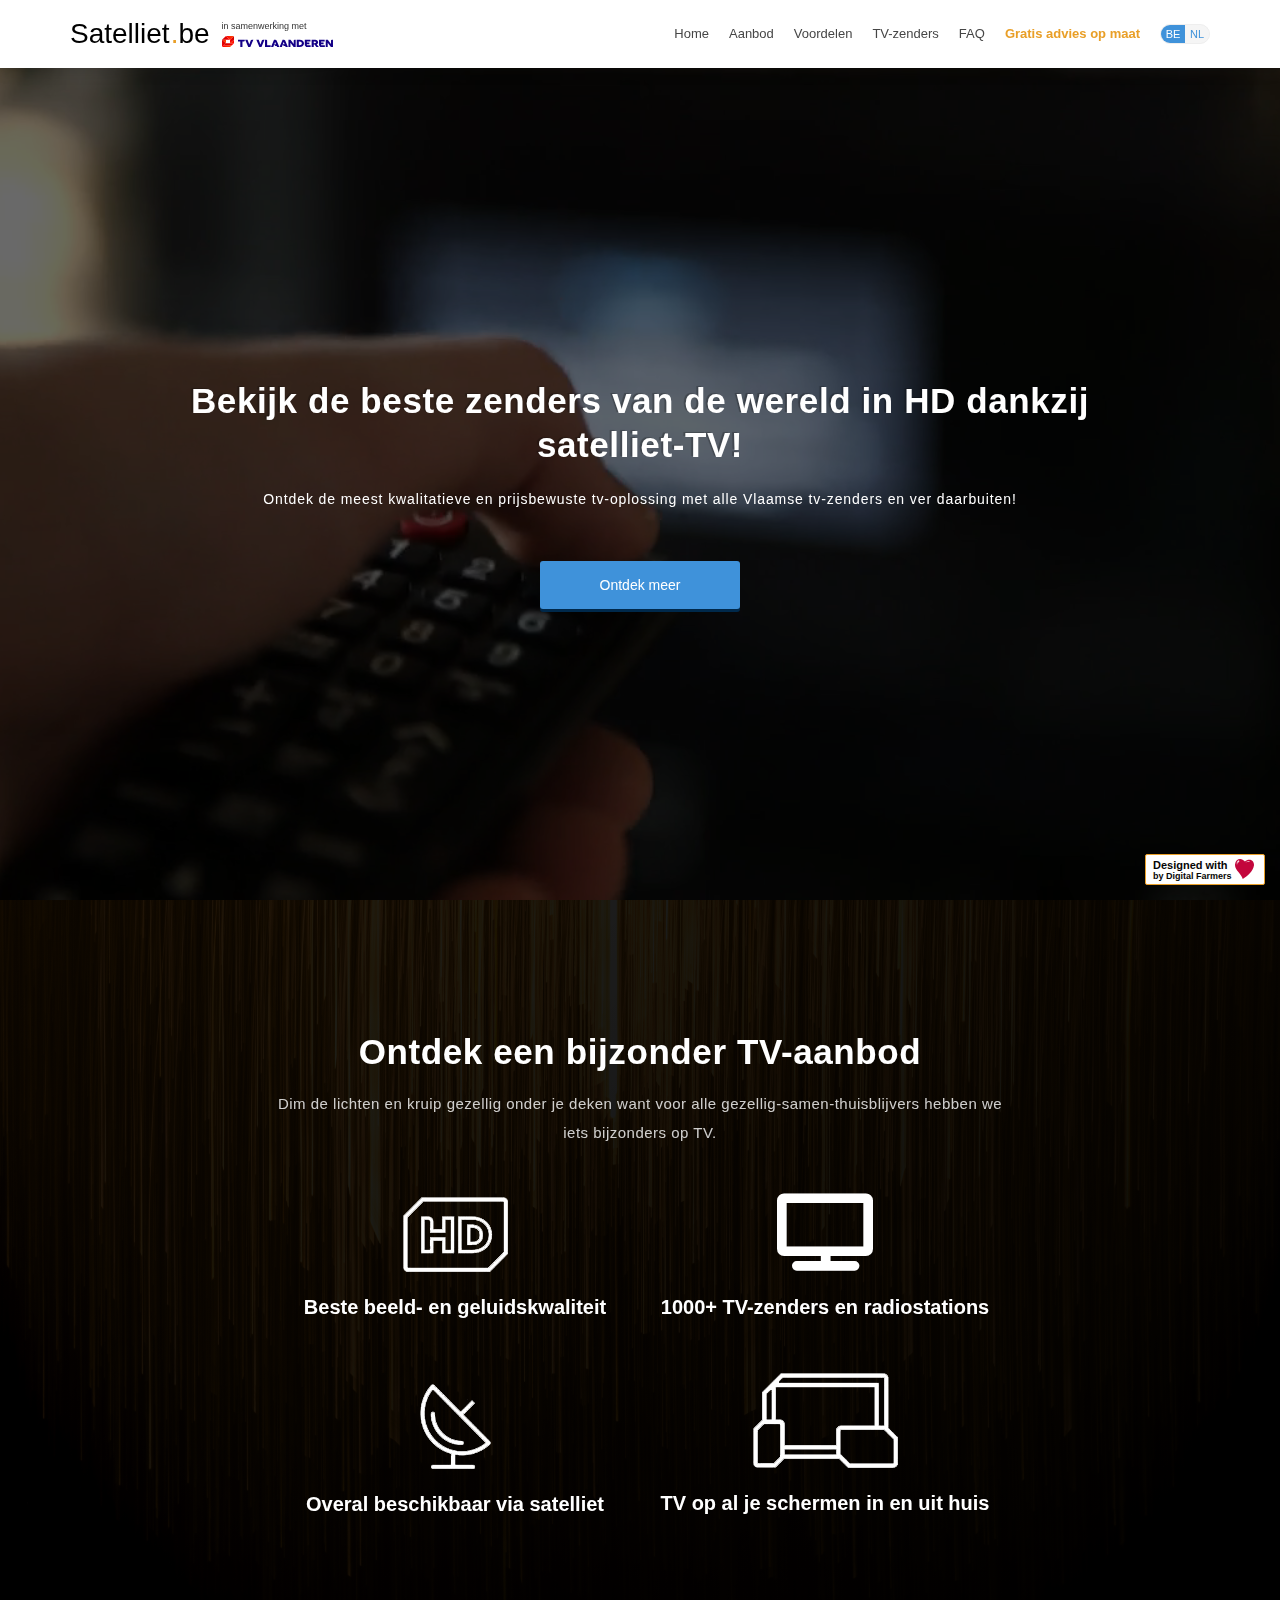
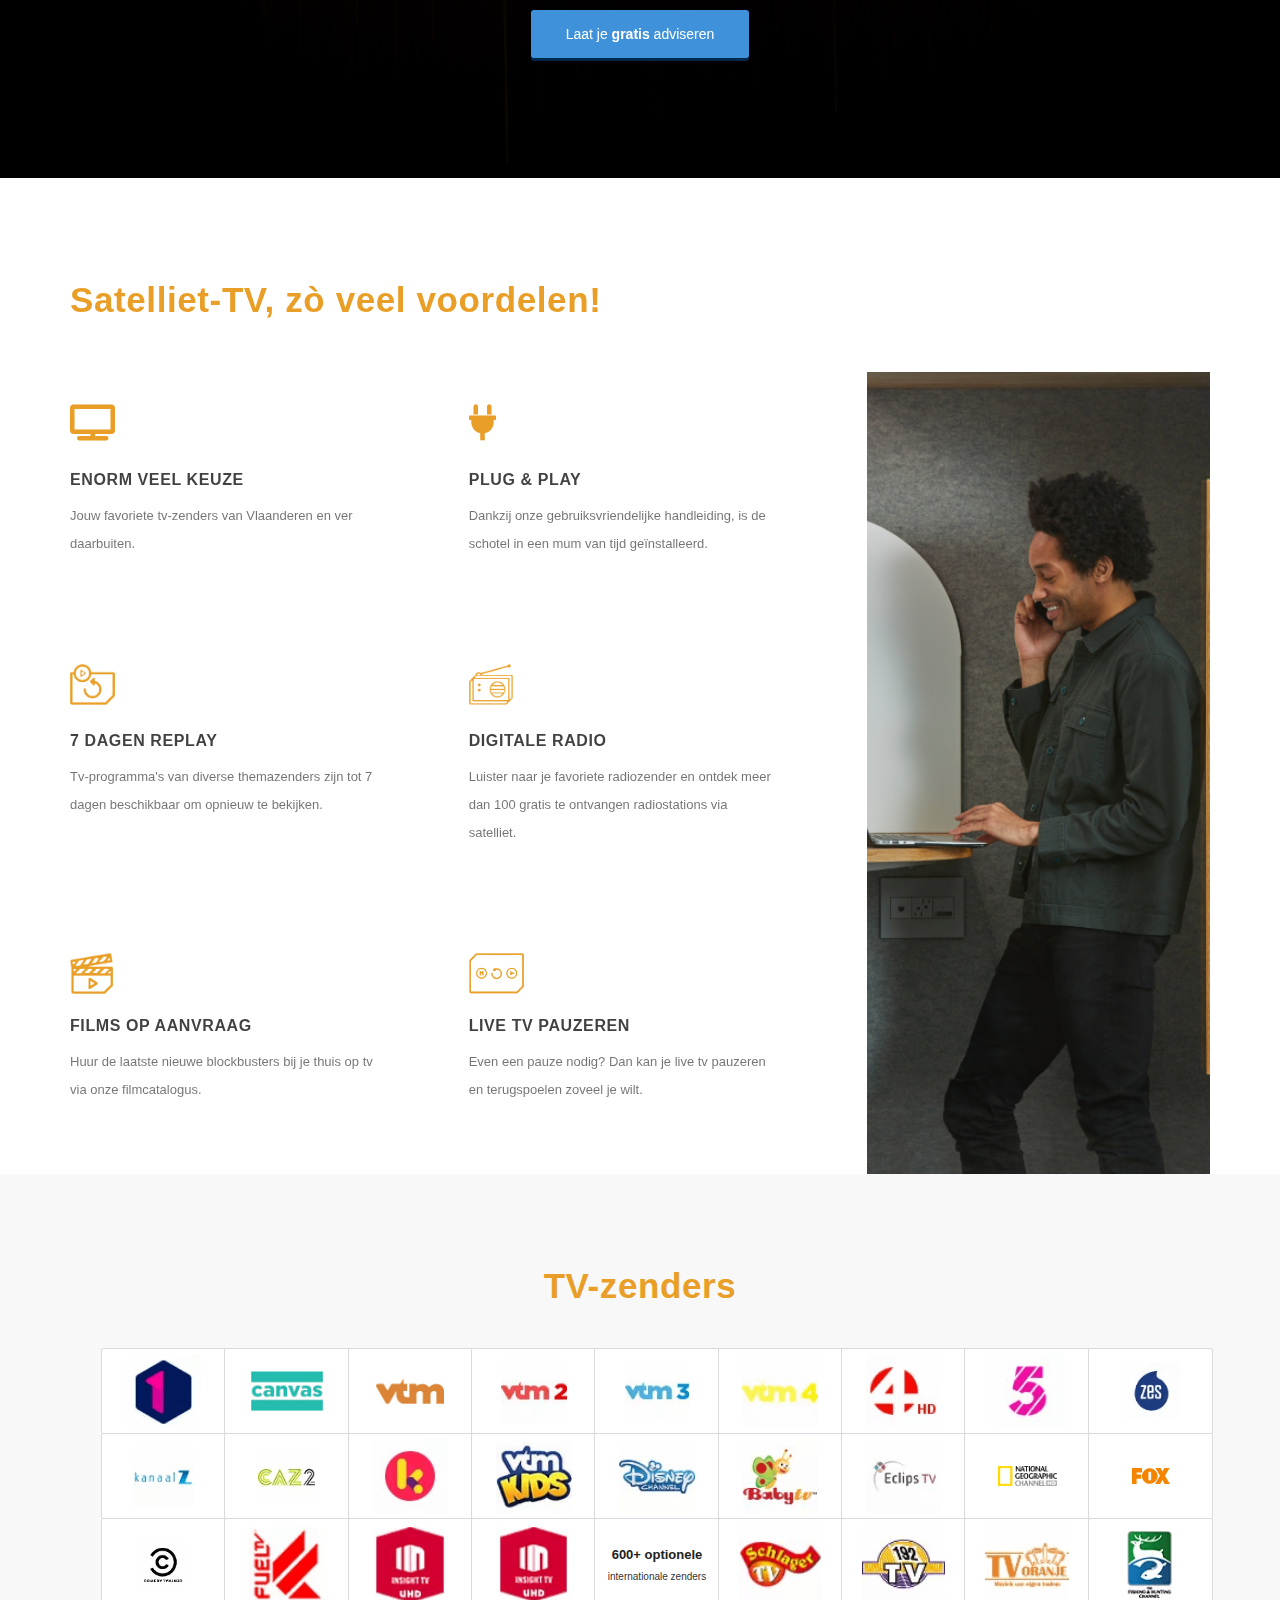
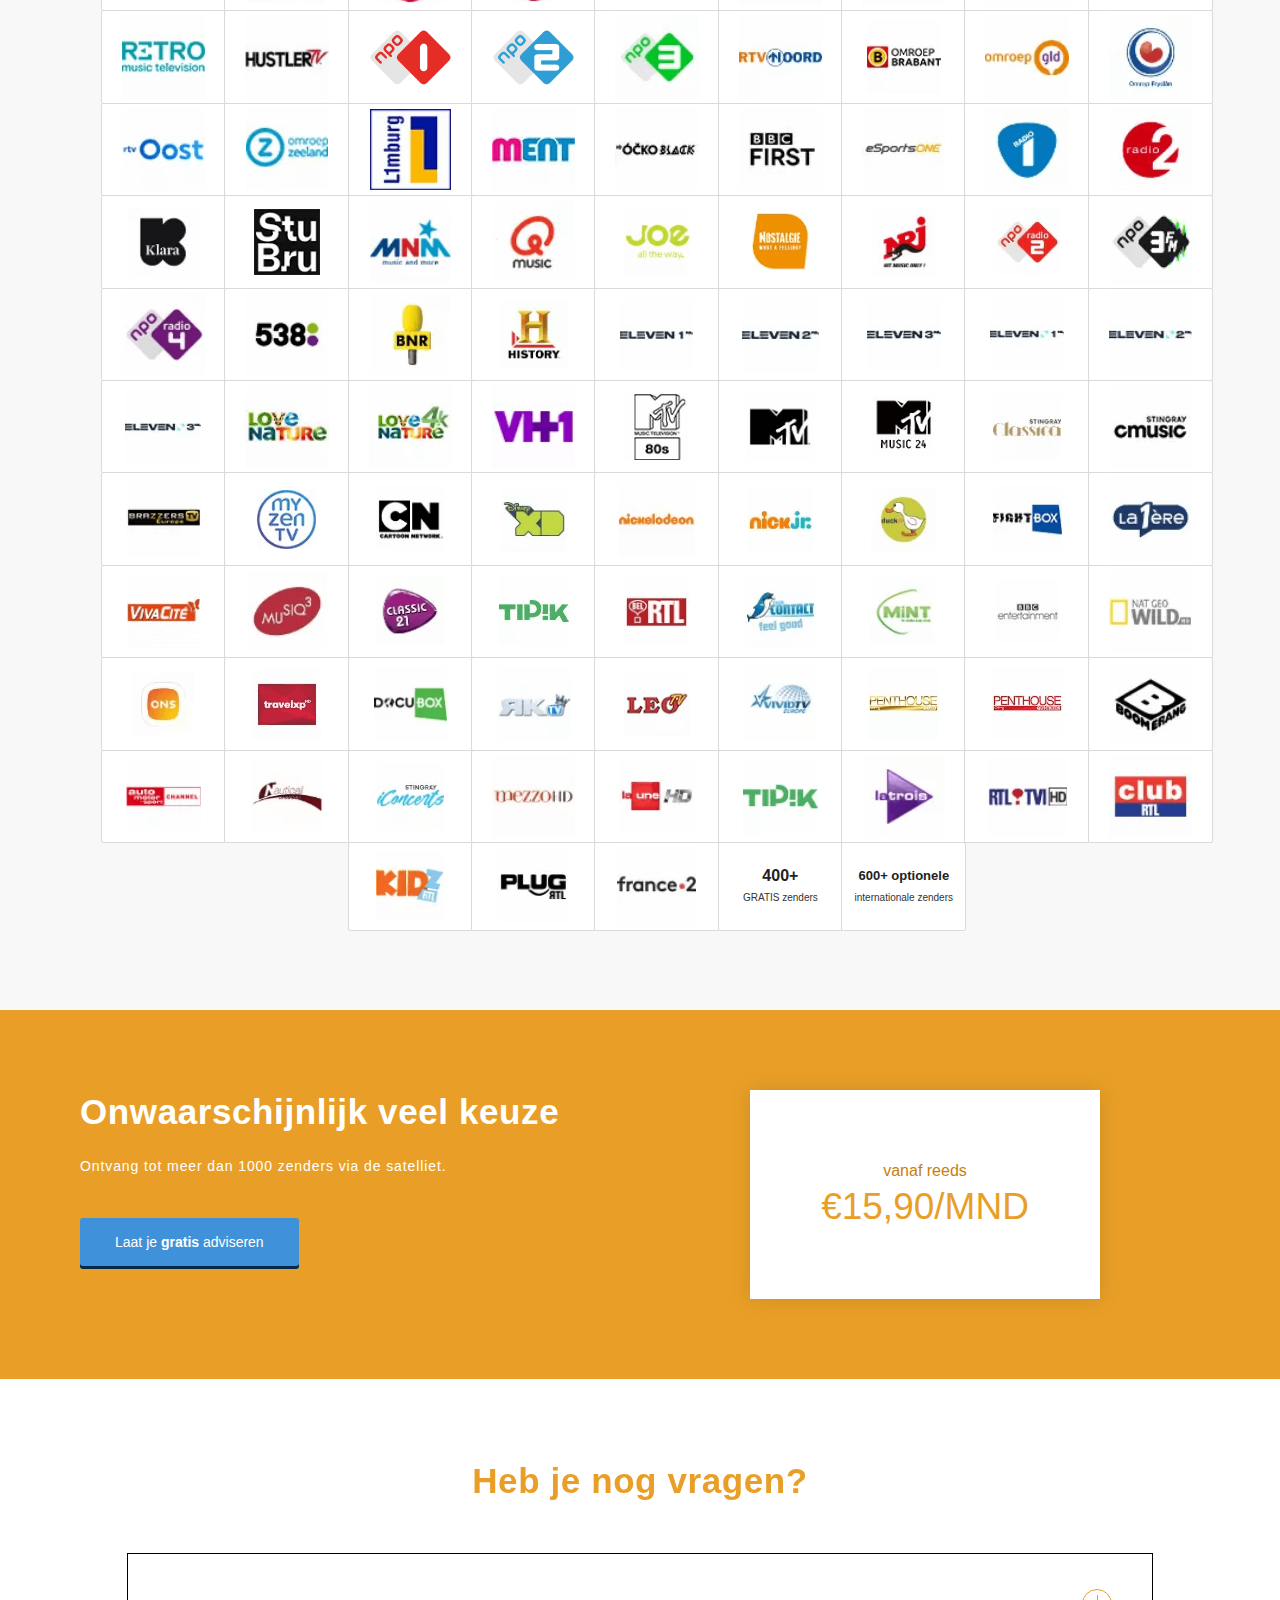
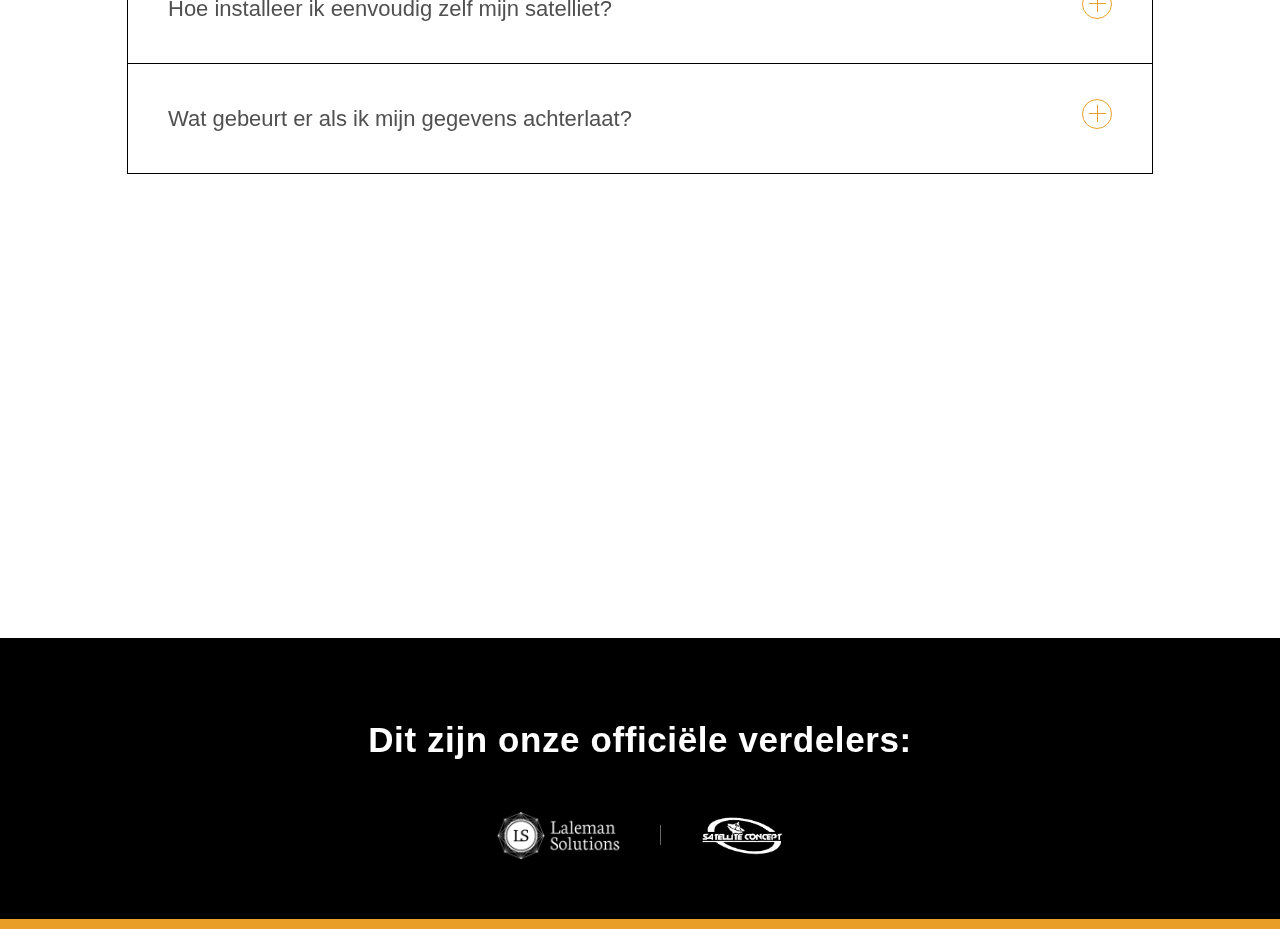
==== commit 03b38663: "email-form" ====
--- a/index.html
+++ b/index.html
@@ -1,5 +1,5 @@
 <!DOCTYPE html><!--  This site was created in Webflow. http://www.webflow.com  -->
-<!--  Last Published: Sun Jan 24 2021 16:20:10 GMT+0000 (Coordinated Universal Time)  -->
+<!--  Last Published: Tue Feb 02 2021 10:14:49 GMT+0000 (Coordinated Universal Time)  -->
 <html data-wf-page="5d634a7eb519d867a62c97e4" data-wf-site="5d634a7eb519d82b012c97e2">
 <head>
   <meta charset="utf-8">
@@ -205,7 +205,7 @@
         <div class="white-zender-div"><img src="images/logo_disneychannel.png" width="76" alt="" class="part_1_img"></div>
         <div class="white-zender-div"><img src="images/logo_babytv.png" width="76" alt="" class="part_1_img"></div>
         <div class="white-zender-div"><img src="images/eclips-tv.png" width="76" alt="" class="part_1_img"></div>
-        <div class="white-zender-div"><img src="images/Nat_Geo_HD.png" width="59" sizes="(max-width: 479px) 58vw, (max-width: 767px) 8vw, (max-width: 991px) 6vw, 58.99147415161133px" srcset="images/Nat_Geo_HD-p-500.png 500w, images/Nat_Geo_HD.png 778w" alt="" class="part_1_img"></div>
+        <div class="white-zender-div"><img src="images/Nat_Geo_HD.png" width="59" sizes="(max-width: 479px) 100vw, (max-width: 767px) 8vw, (max-width: 991px) 6vw, 58.99147415161133px" srcset="images/Nat_Geo_HD-p-500.png 500w, images/Nat_Geo_HD.png 778w" alt="" class="part_1_img"></div>
         <div class="white-zender-div"><img src="images/FOX_wordmark-orange.svg" width="38" alt="" class="part_1_img"></div>
         <div class="white-zender-div"><img src="images/logo_comedycentral.png" width="48" alt="" class="part_1_img"></div>
         <div class="white-zender-div"><img src="images/fuel-tv-1.png" width="76" alt="" class="part_1_img"></div>
@@ -382,17 +382,12 @@
           <h1 data-w-id="c9ab7c40-d5c8-94cb-8aa8-793ced95b327" style="opacity:0" class="blue-heading">Gratis advies op maat</h1>
           <div data-w-id="c9ab7c40-d5c8-94cb-8aa8-793ced95b329" style="width:0%" class="sec_15_divider"></div>
           <div data-w-id="c9ab7c40-d5c8-94cb-8aa8-793ced95b32a" style="opacity:0" class="sec_15_text_wrap">
-            <p class="sec_15_paragraph">Benieuwd naar de beste oplossing voor jouw thuissituatie? <br>Vul je gegevens hieronder in en wij voorzien je zo snel mogelijk van <strong>gratis </strong>advies op maat!</p>
-            <div wp="general" el="form" class="con_7_form_block w-form">
-              <form id="email-form-3" name="email-form-3" data-name="Email Form 3" action="https://formspree.io/f/xeqpnpqy" method="post" class="form">
-                <h3 class="heading-form">Wij helpen je graag verder</h3><input type="text" class="con_7_input w-input" maxlength="256" name="name" data-name="Name" placeholder="Volledige naam" id="name" required=""><input type="email" class="con_7_input w-input" maxlength="256" name="replyto" data-name="_replyto" placeholder="Email" id="replyto" required=""><input type="tel" class="con_7_input w-input" maxlength="256" name="phone" data-name="phone" placeholder="Telefoon" id="phone" required=""><textarea id="message" name="message" placeholder="Heb je alvast vragen?" maxlength="5000" data-name="message" class="con_7_text_area w-input"></textarea><input type="submit" value="Verstuur bericht" data-wait="Even geduld.." class="button-form w-button">
-              </form>
-              <div class="w-form-done">
-                <div>Thank you! Your submission has been received!</div>
-              </div>
-              <div class="w-form-fail">
-                <div>Oops! Something went wrong while submitting the form.</div>
-              </div>
+            <div class="div-block"></div>
+            <div class="email-link">
+              <div class="text-block-5">Stuur ons een mail op:</div><img src="images/email_1email.png" loading="lazy" alt="" class="image-8">
+              <a href="mailto:info@lalemansolutions.be" class="link-block-3 w-inline-block">
+                <div class="text-block-6">info@lalemansolutions.be</div>
+              </a>
             </div>
           </div>
         </div>
--- a/css/satelliett-be.webflow.css
+++ b/css/satelliett-be.webflow.css
@@ -784,6 +784,7 @@
 }
 
 .sec_15_text_wrap {
+  width: 100%;
   padding-bottom: 90px;
   padding-left: 0px;
 }
@@ -1757,6 +1758,53 @@
   width: 111px;
 }
 
+.div-block {
+  width: 100%;
+}
+
+.email-link {
+  display: -webkit-box;
+  display: -webkit-flex;
+  display: -ms-flexbox;
+  display: flex;
+  margin-top: 30px;
+  padding: 25px 30px;
+  -webkit-box-orient: vertical;
+  -webkit-box-direction: normal;
+  -webkit-flex-direction: column;
+  -ms-flex-direction: column;
+  flex-direction: column;
+  -webkit-box-pack: center;
+  -webkit-justify-content: center;
+  -ms-flex-pack: center;
+  justify-content: center;
+  -webkit-box-align: center;
+  -webkit-align-items: center;
+  -ms-flex-align: center;
+  align-items: center;
+  background-color: #dfa144;
+  box-shadow: 1px 0 13px 0 hsla(0, 0%, 59.2%, 0.27);
+}
+
+.text-block-5 {
+  color: #fff;
+  text-align: center;
+  text-decoration: none;
+}
+
+.image-8 {
+  margin-top: 14px;
+}
+
+.text-block-6 {
+  margin-top: 14px;
+  color: #fff;
+}
+
+.link-block-3 {
+  text-decoration: none;
+}
+
 @media screen and (max-width: 991px) {
   .section.map {
     padding-bottom: 60px;
